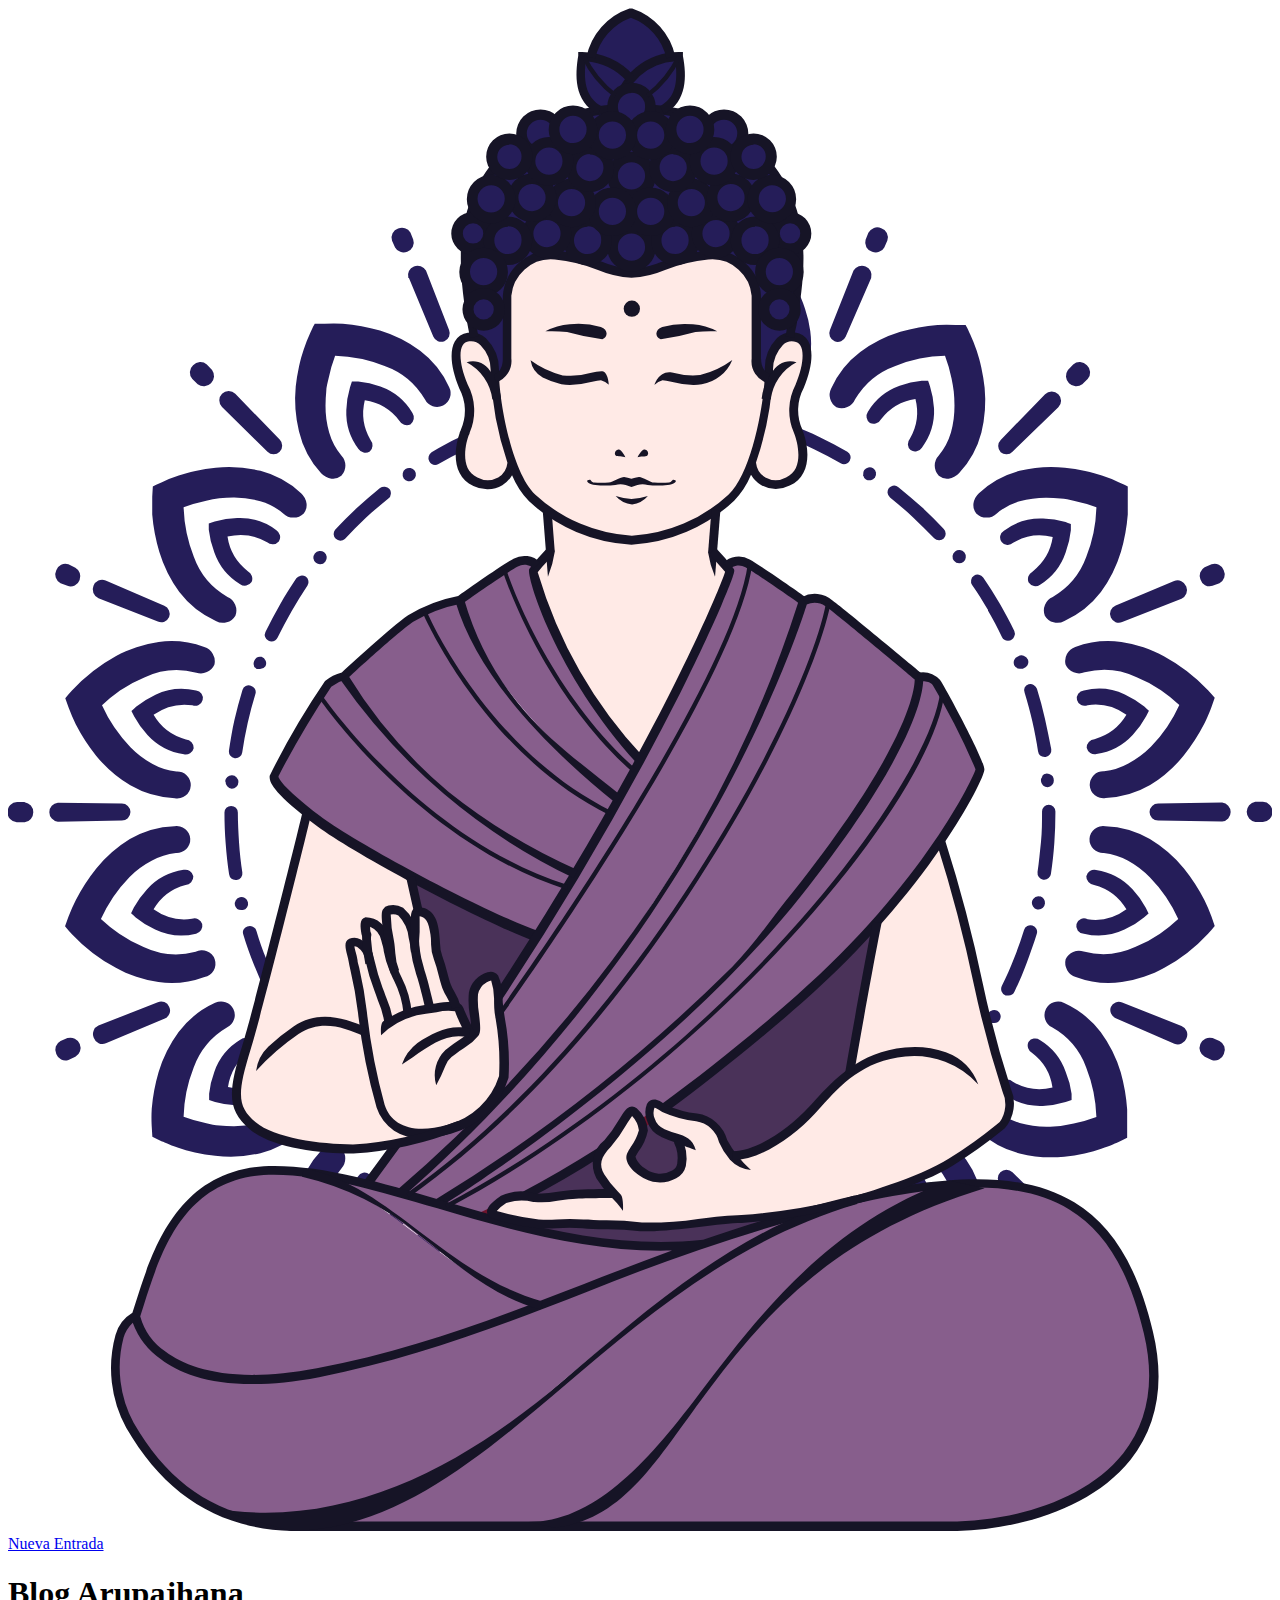
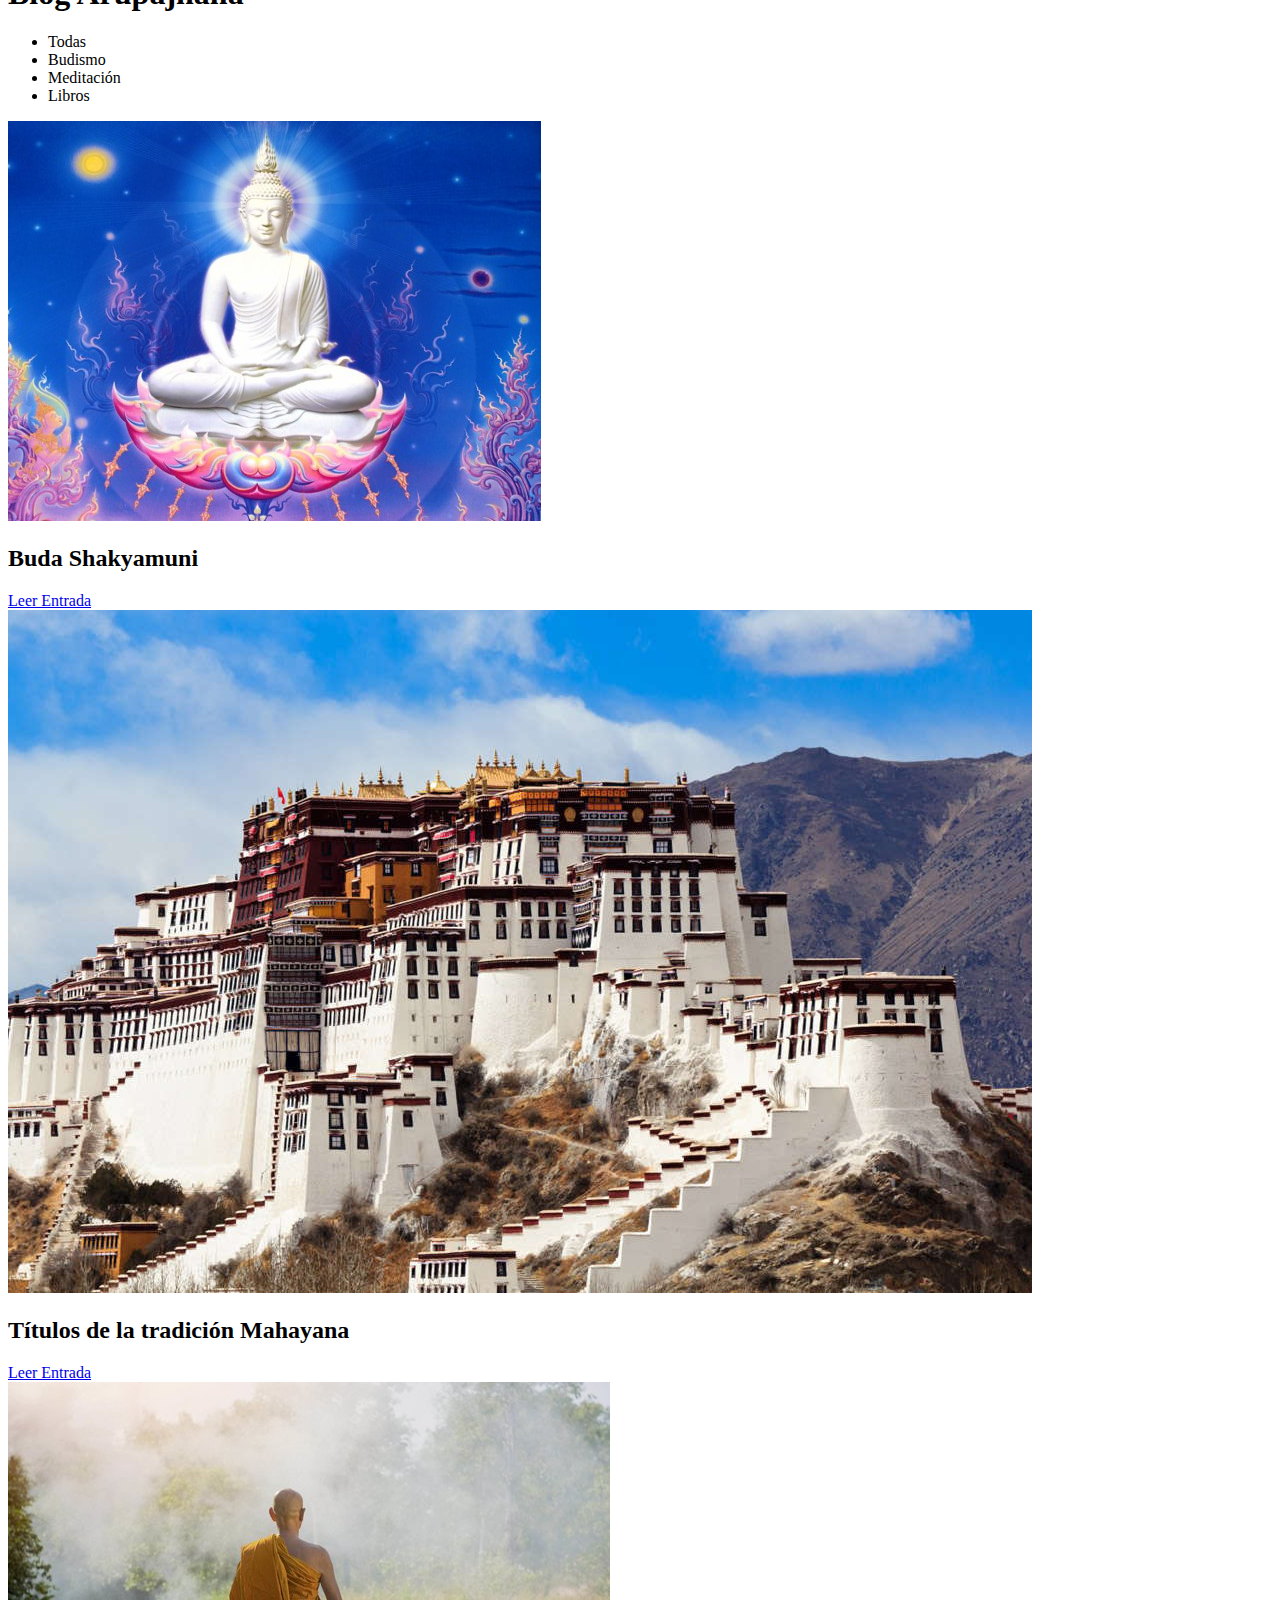
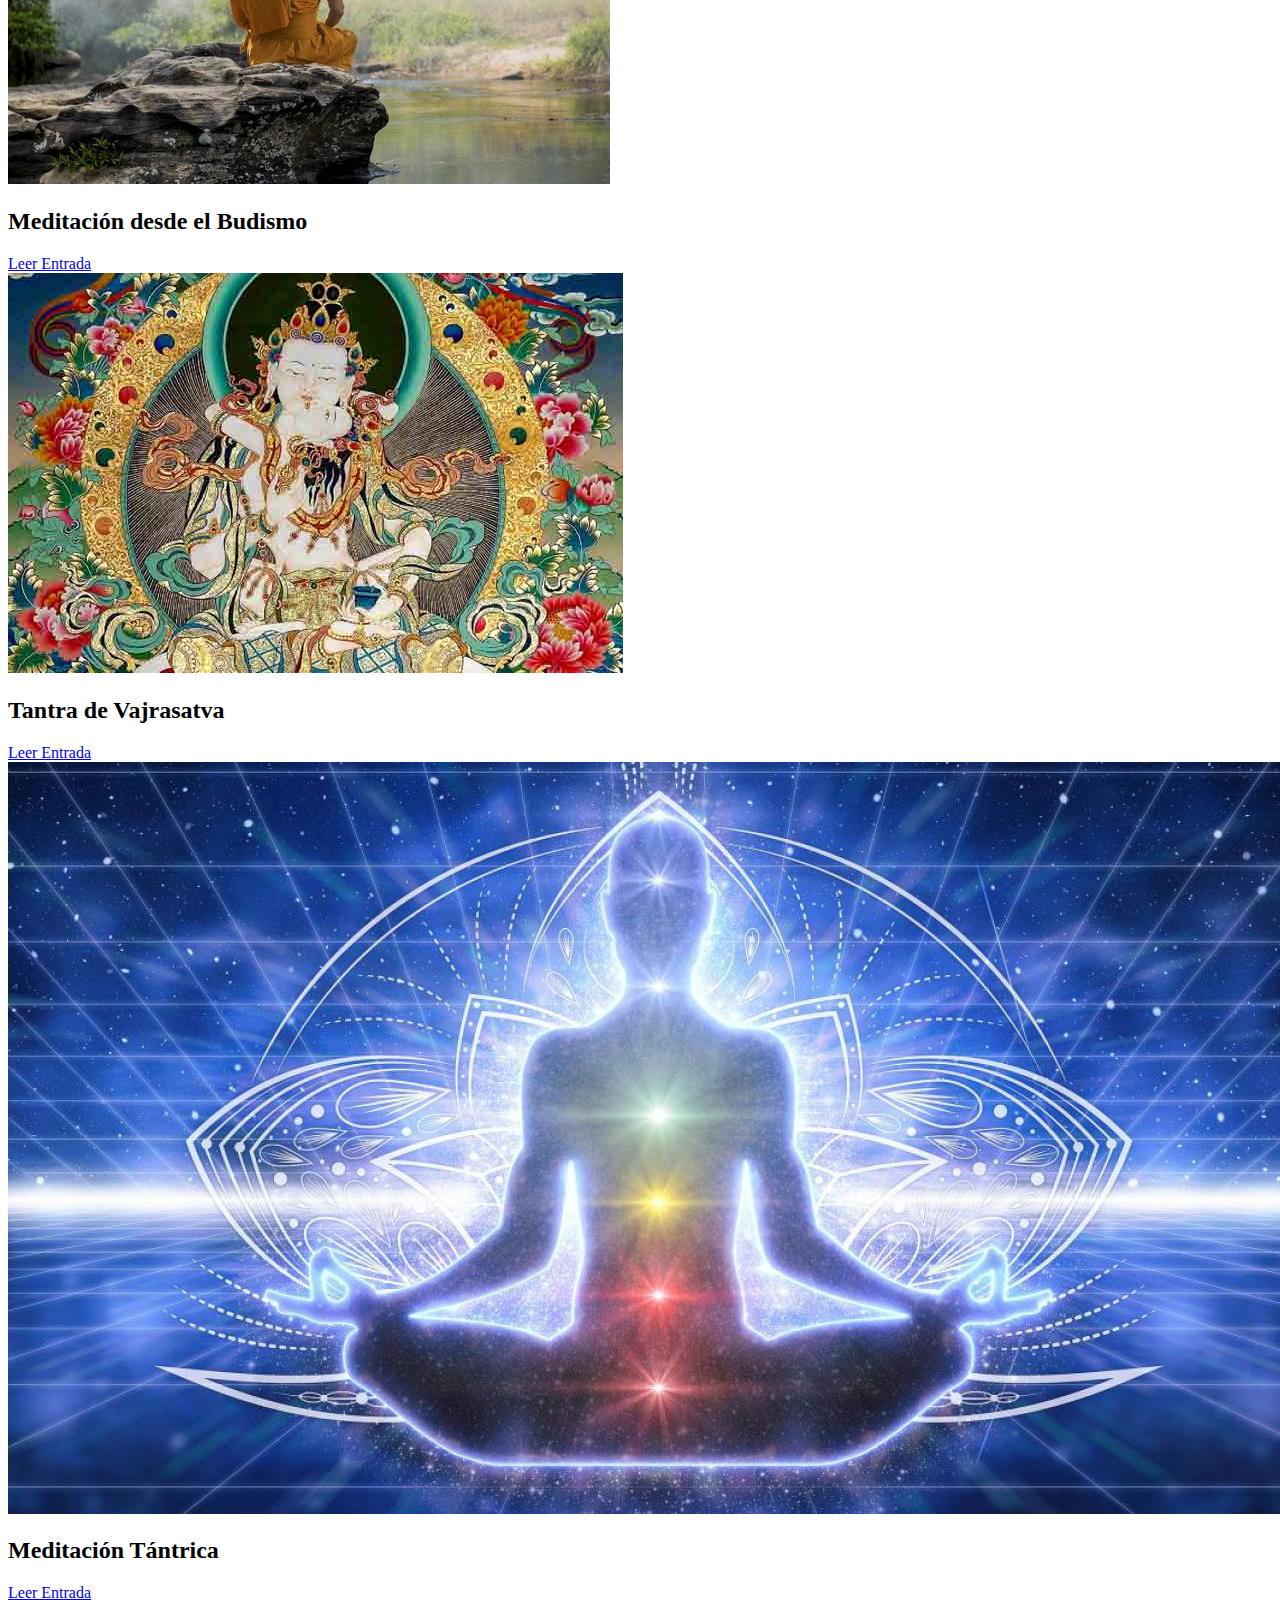
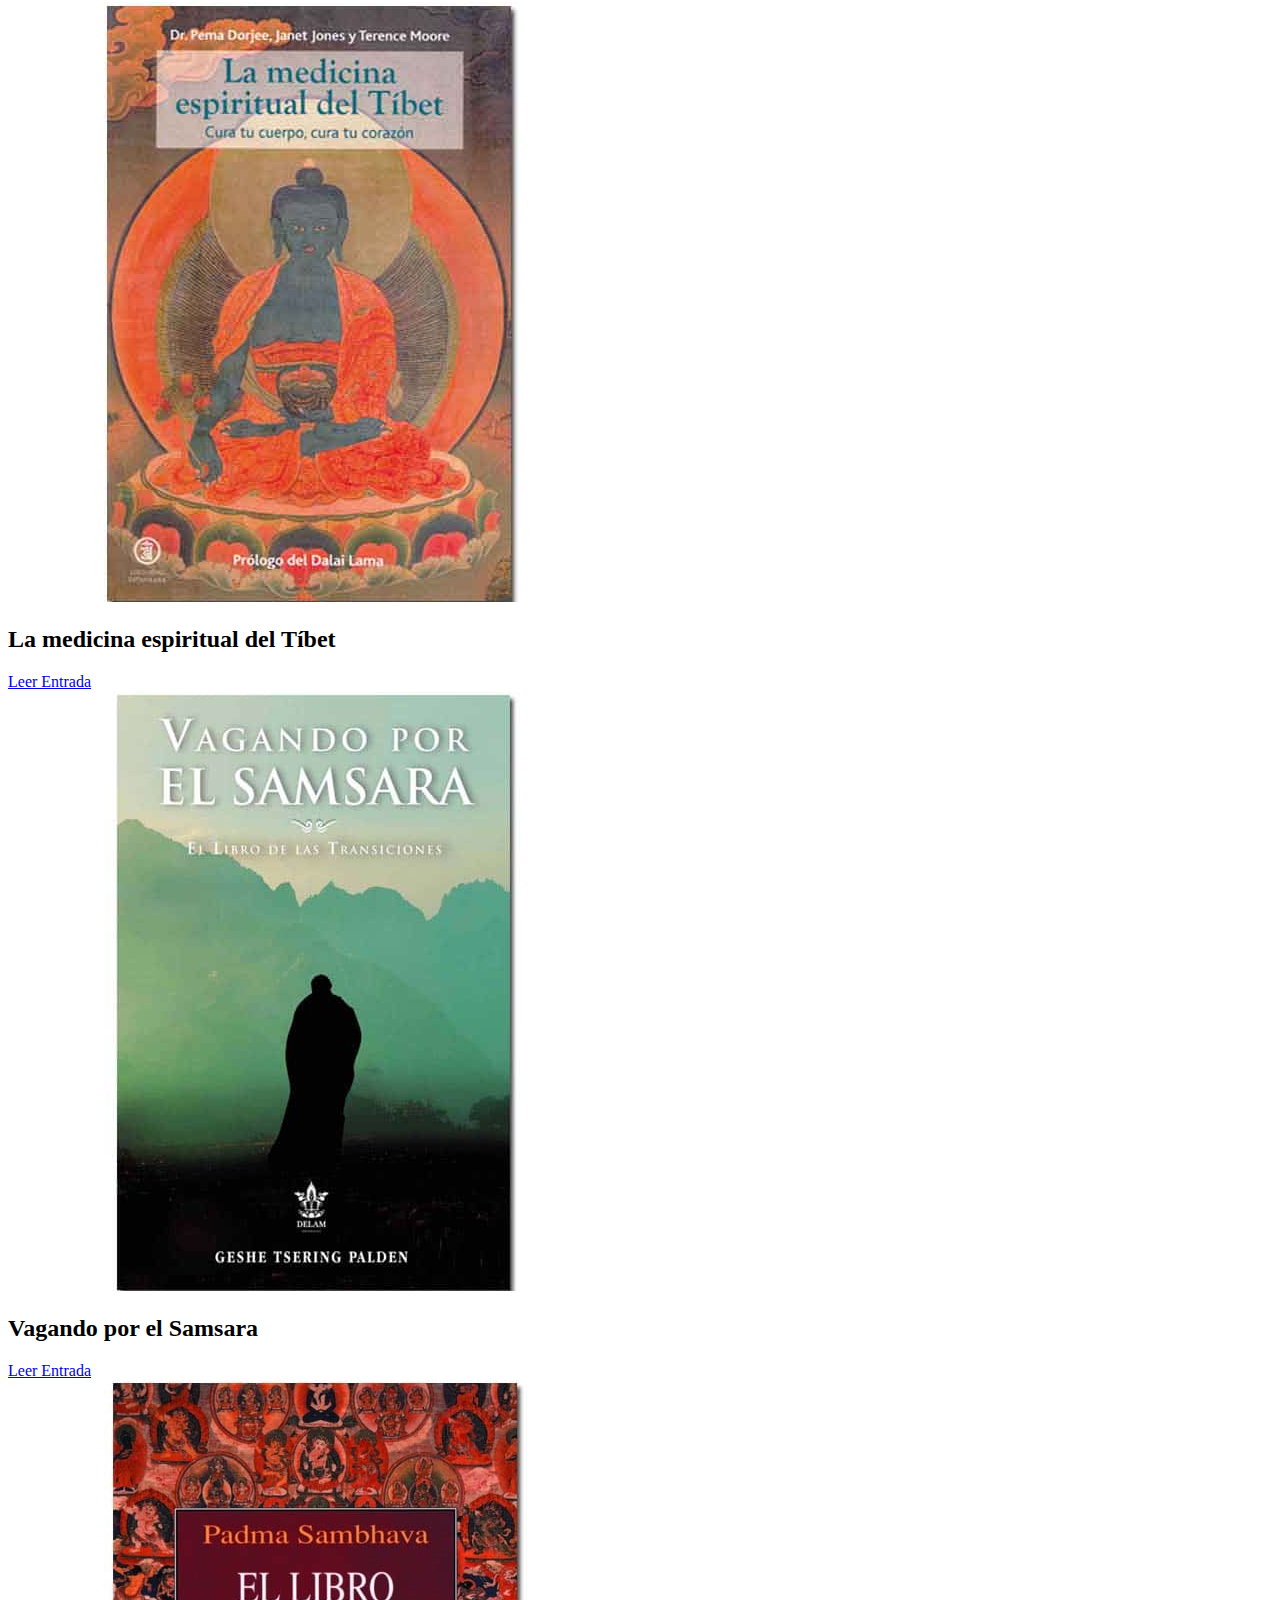
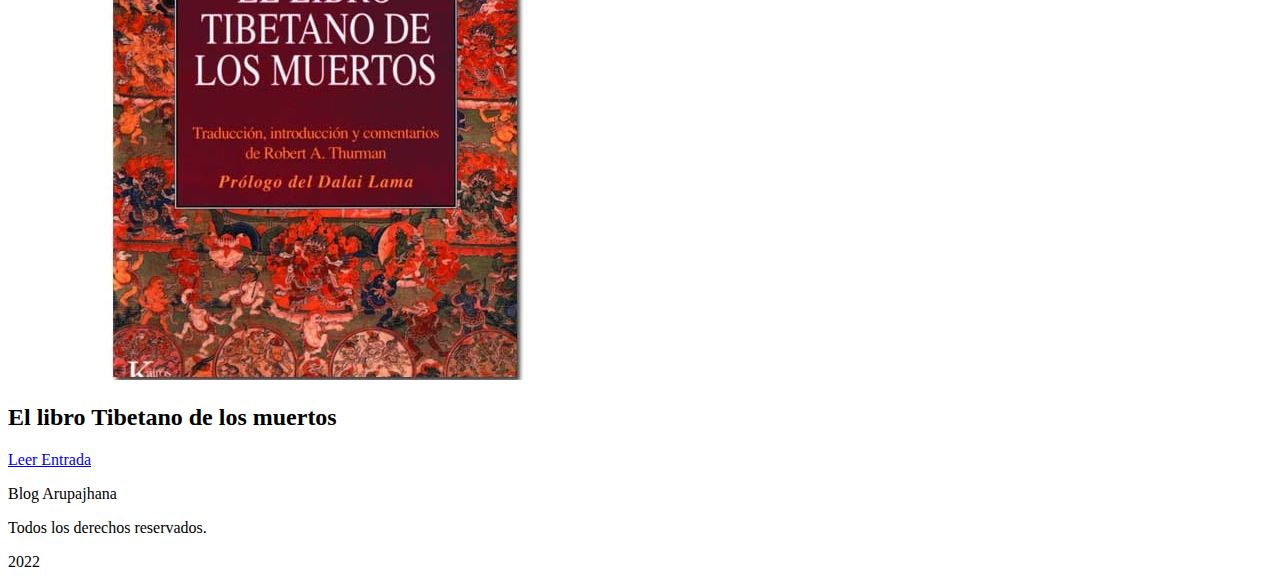
==== index.html @ a0de42d3 "Estructura de carpetas del proyecto, y estructuración de elementos html del archivo index.html" ====
<!DOCTYPE html>
<html lang="en">
<head>
    <meta charset="UTF-8">
    <meta http-equiv="X-UA-Compatible" content="IE=edge">
    <meta name="viewport" content="width=device-width, initial-scale=1.0">
    <title>Document</title>
</head>
<body>
    <!--* Header *-->
    <header class="header">
        <div class="header__logo">
            <img src="img/Logo_Arupajhana.svg" alt="Logo">
        </div>

        <a href="nueva_entrada.html" class="header__enlace">Nueva Entrada</a>
    </header><!--* /Header *-->

    <!--* Hero *-->
    <section class="hero">
        <div class="hero__contenido">
            <div class="hero__texto">
                <h1 class="hero__heading">Blog Arupajhana</h1>
            </div>
        </div>
    </section> <!--* /Hero *-->

    <!--* Entradas de Blog *-->
    <main class="entradas">
        <!-- Filtros -->
        <ul class="filtros">
            <li class="filtros__link filtros__link--activo">
                Todas
            </li>

            <li class="filtros__link">
                Budismo
            </li>
            
            <li class="filtros__link">
                Meditación
            </li>

            <li class="filtros__link">
                Libros
            </li>
        </ul> <!-- /Filtros -->

        <div class="entradas__galeria">
            <!-- Entrada 1 -->
            <div class="entradas__entrada-blog">
                <div class="entrada__imagen">
                    <img src="img/Img_Entrada1.jpg" alt="Imagen Entrada">
                </div>
    
                <h2 class="entrada__titulo">Buda Shakyamuni</h2>
    
                <a href="#" class="entrada__enlace">Leer Entrada</a>
            </div> <!-- /Entrada 1 -->

            <!-- Entrada 2 -->
            <div class="entradas__entrada-blog">
                <div class="entrada__imagen">
                    <img src="img/Img_Entrada2.jpg" alt="Imagen Entrada">
                </div>
    
                <h2 class="#">Títulos de la tradición Mahayana</h2>
    
                <a href="entrada2.html" class="entrada__enlace">Leer Entrada</a>
            </div> <!-- /Entrada 2 -->

            <!-- Entrada 3 -->
            <div class="entradas__entrada-blog">
                <div class="entrada__imagen">
                    <img src="img/Img_Entrada3.jpg" alt="Imagen Entrada">
                </div>
    
                <h2 class="entrada__titulo">Meditación desde el Budismo</h2>
    
                <a href="#" class="entrada__enlace">Leer Entrada</a>
            </div> <!-- /Entrada 3 -->

            <!-- Entrada 4 -->
            <div class="entradas__entrada-blog">
                <div class="entrada__imagen">
                    <img src="img/Img_Entrada4.jpg" alt="Imagen Entrada">
                </div>
    
                <h2 class="entrada__titulo">Tantra de Vajrasatva</h2>
    
                <a href="#" class="entrada__enlace">Leer Entrada</a>
            </div> <!-- /Entrada 4 -->

            <!-- Entrada 5 -->
            <div class="entradas__entrada-blog">
                <div class="entrada__imagen">
                    <img src="img/Img_Entrada5.jpg" alt="Imagen Entrada">
                </div>
    
                <h2 class="entrada__titulo">Meditación Tántrica</h2>
    
                <a href="#" class="entrada__enlace">Leer Entrada</a>
            </div> <!-- /Entrada 5 -->

            <!-- Entrada 6 -->
            <div class="entradas__entrada-blog">
                <div class="entrada__imagen">
                    <img src="img/Img_Entrada6.jpg" alt="Imagen Entrada">
                </div>
    
                <h2 class="entrada__titulo">La medicina espiritual del Tíbet</h2>
    
                <a href="#" class="entrada__enlace">Leer Entrada</a>
            </div> <!-- /Entrada 6 -->

            <!-- Entrada 7 -->
            <div class="entradas__entrada-blog">
                <div class="entrada__imagen">
                    <img src="img/Img_Entrada7.jpg" alt="Imagen Entrada">
                </div>
    
                <h2 class="entrada__titulo">Vagando por el Samsara</h2>
    
                <a href="#" class="entrada__enlace">Leer Entrada</a>
            </div> <!-- /Entrada 7 -->

            <!-- Entrada 8 -->
            <div class="entradas__entrada-blog">
                <div class="entrada__imagen">
                    <img src="img/Img_Entrada8.jpg" alt="Imagen Entrada">
                </div>
    
                <h2 class="entrada__titulo">El libro Tibetano de los muertos</h2>
    
                <a href="#" class="entrada__enlace">Leer Entrada</a>
            </div> <!-- /Entrada 8 -->
        </div>
    </main> <!--* /Entradas de Blog *-->

    <!--* Footer *-->
    <footer class="footer">
        <p class="footer__texto">Blog Arupajhana</p>

        <p class="footer__texto">Todos los derechos reservados.</p>

        <p class="footer__texto">2022</p>
    </footer> <!--* /Footer *-->
</body>
</html>
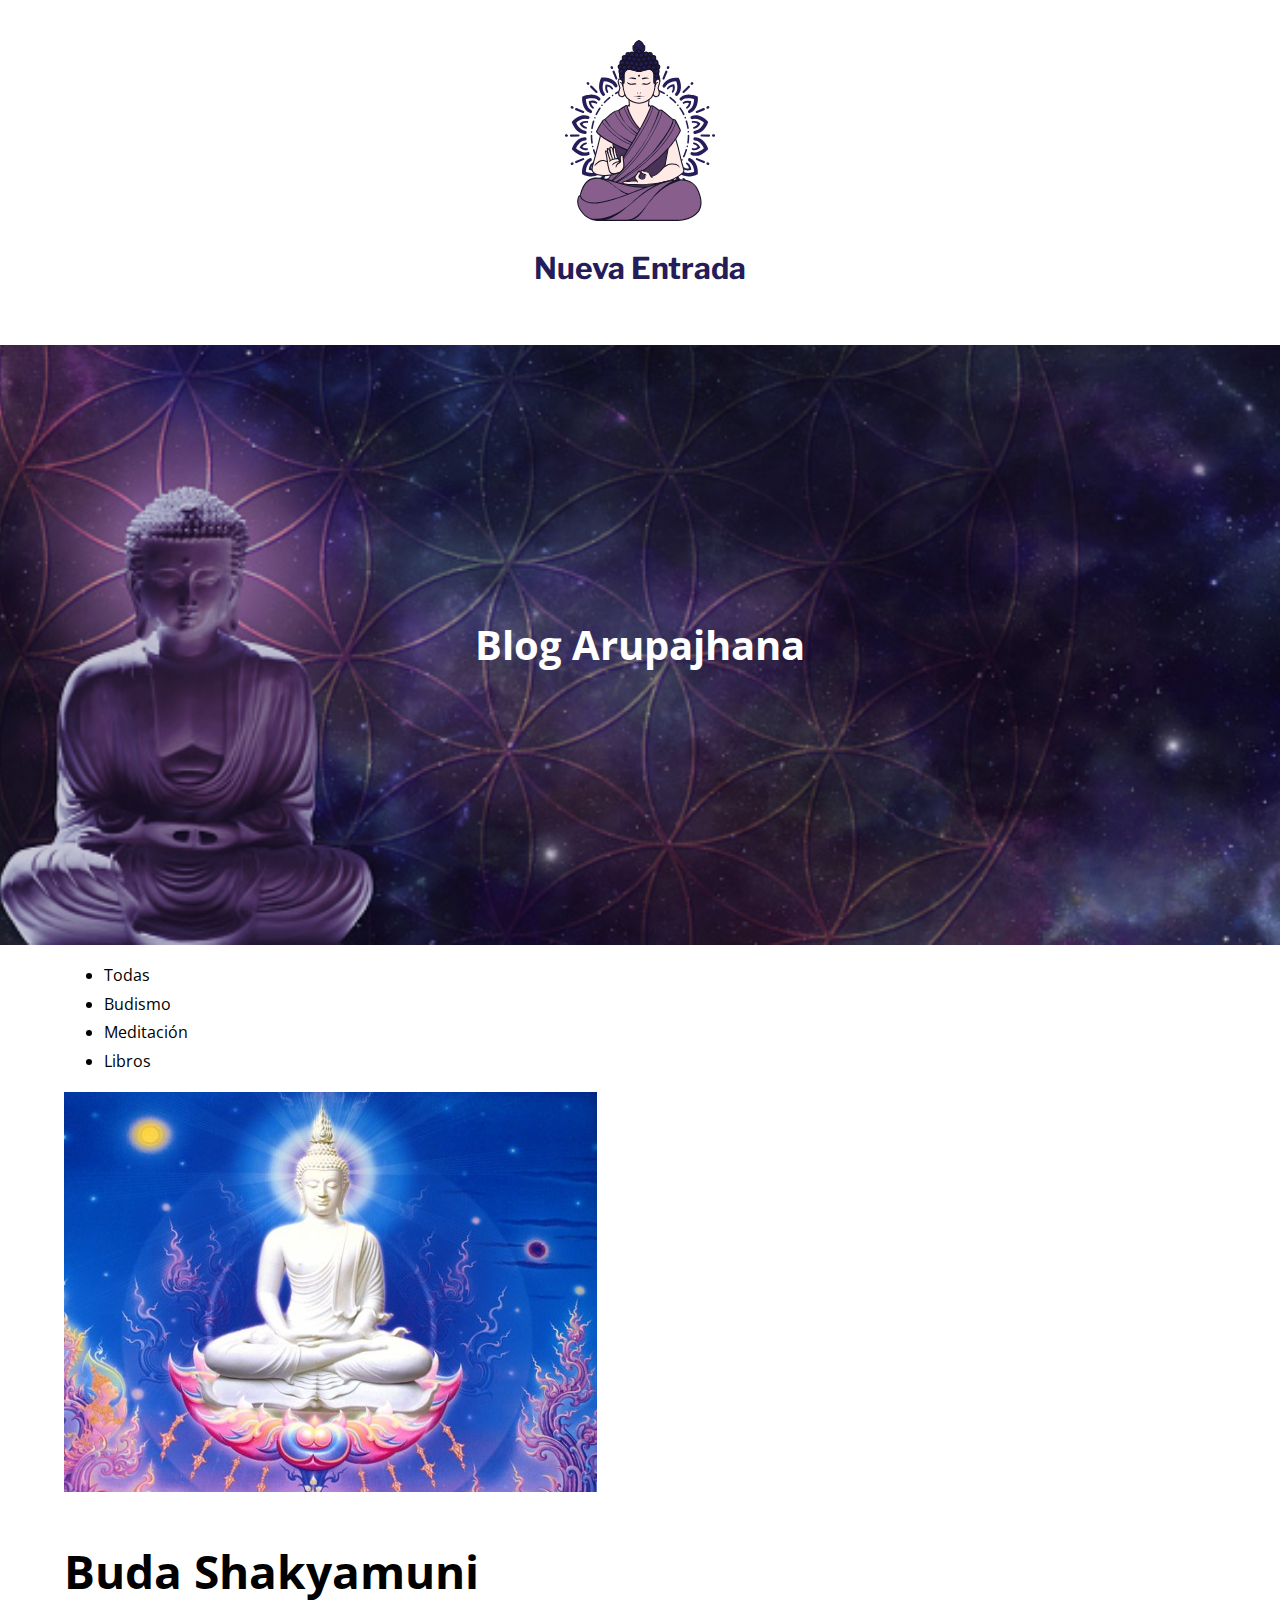
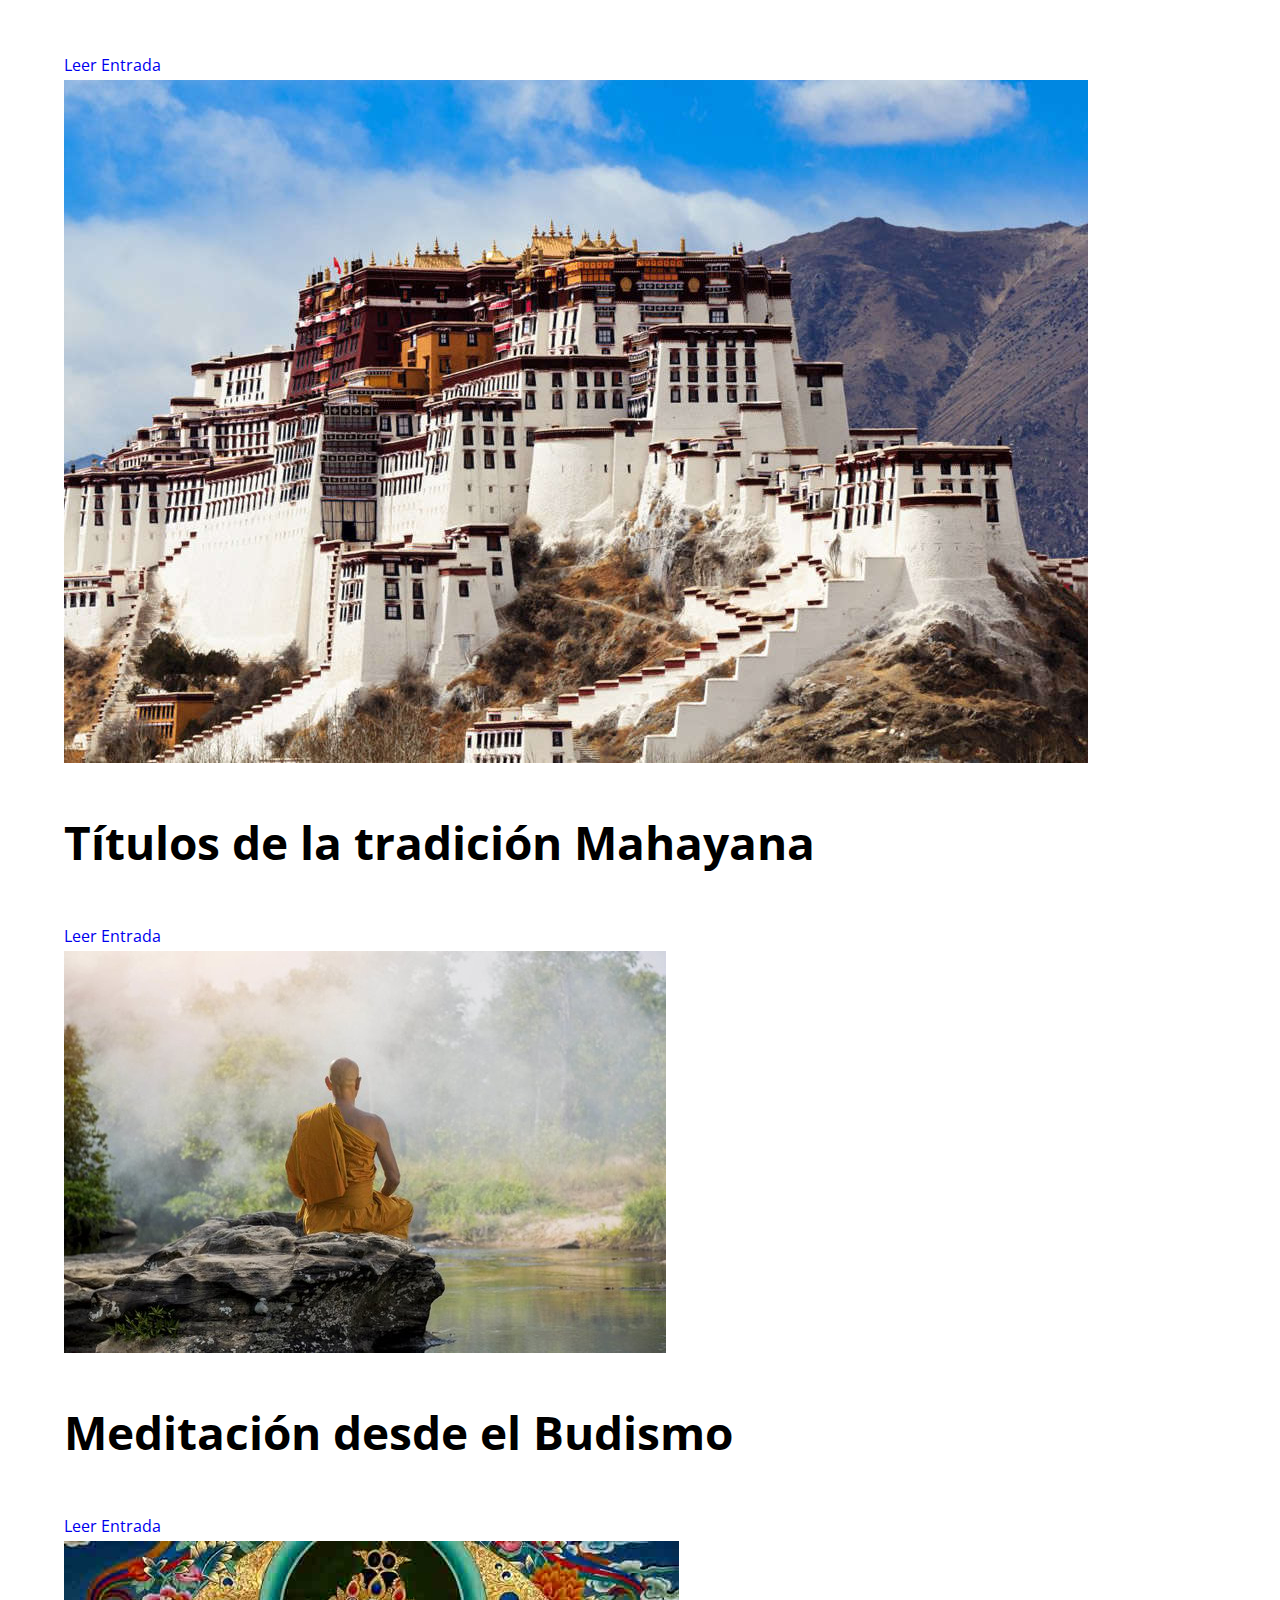
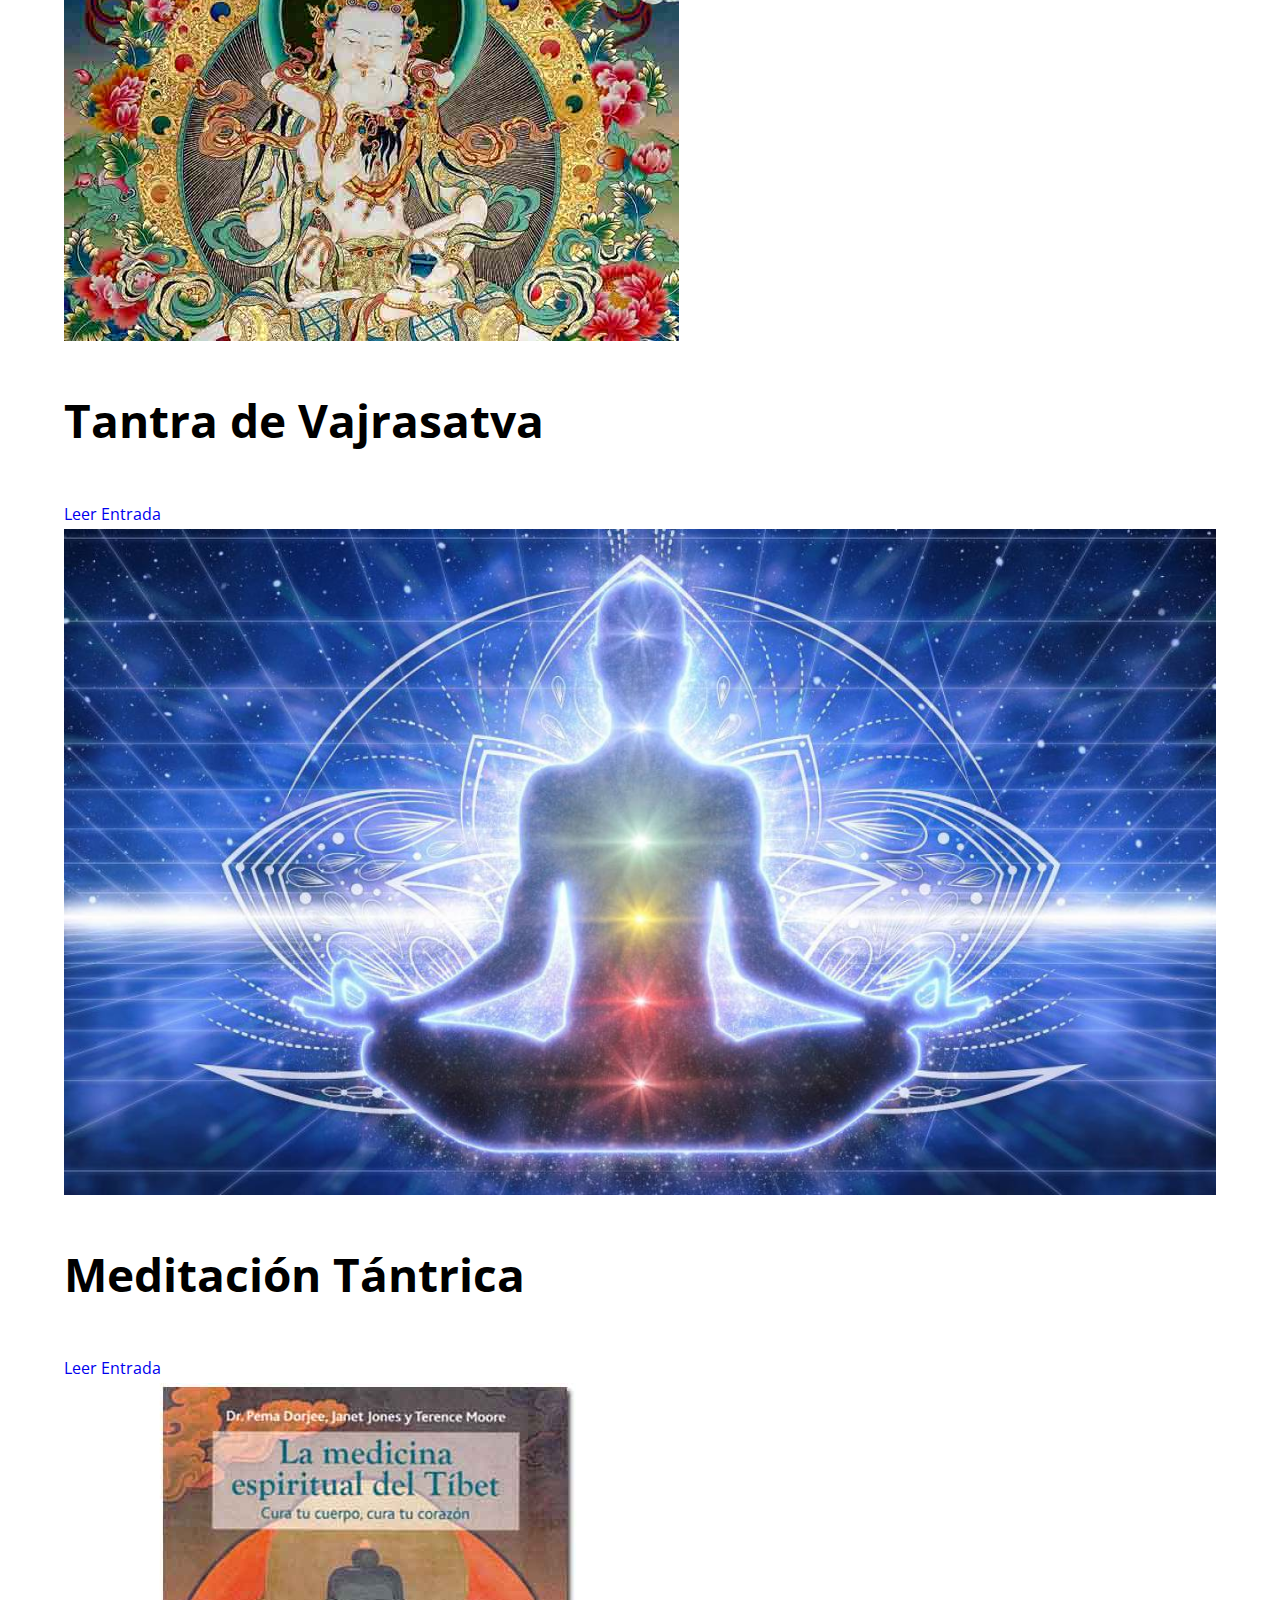
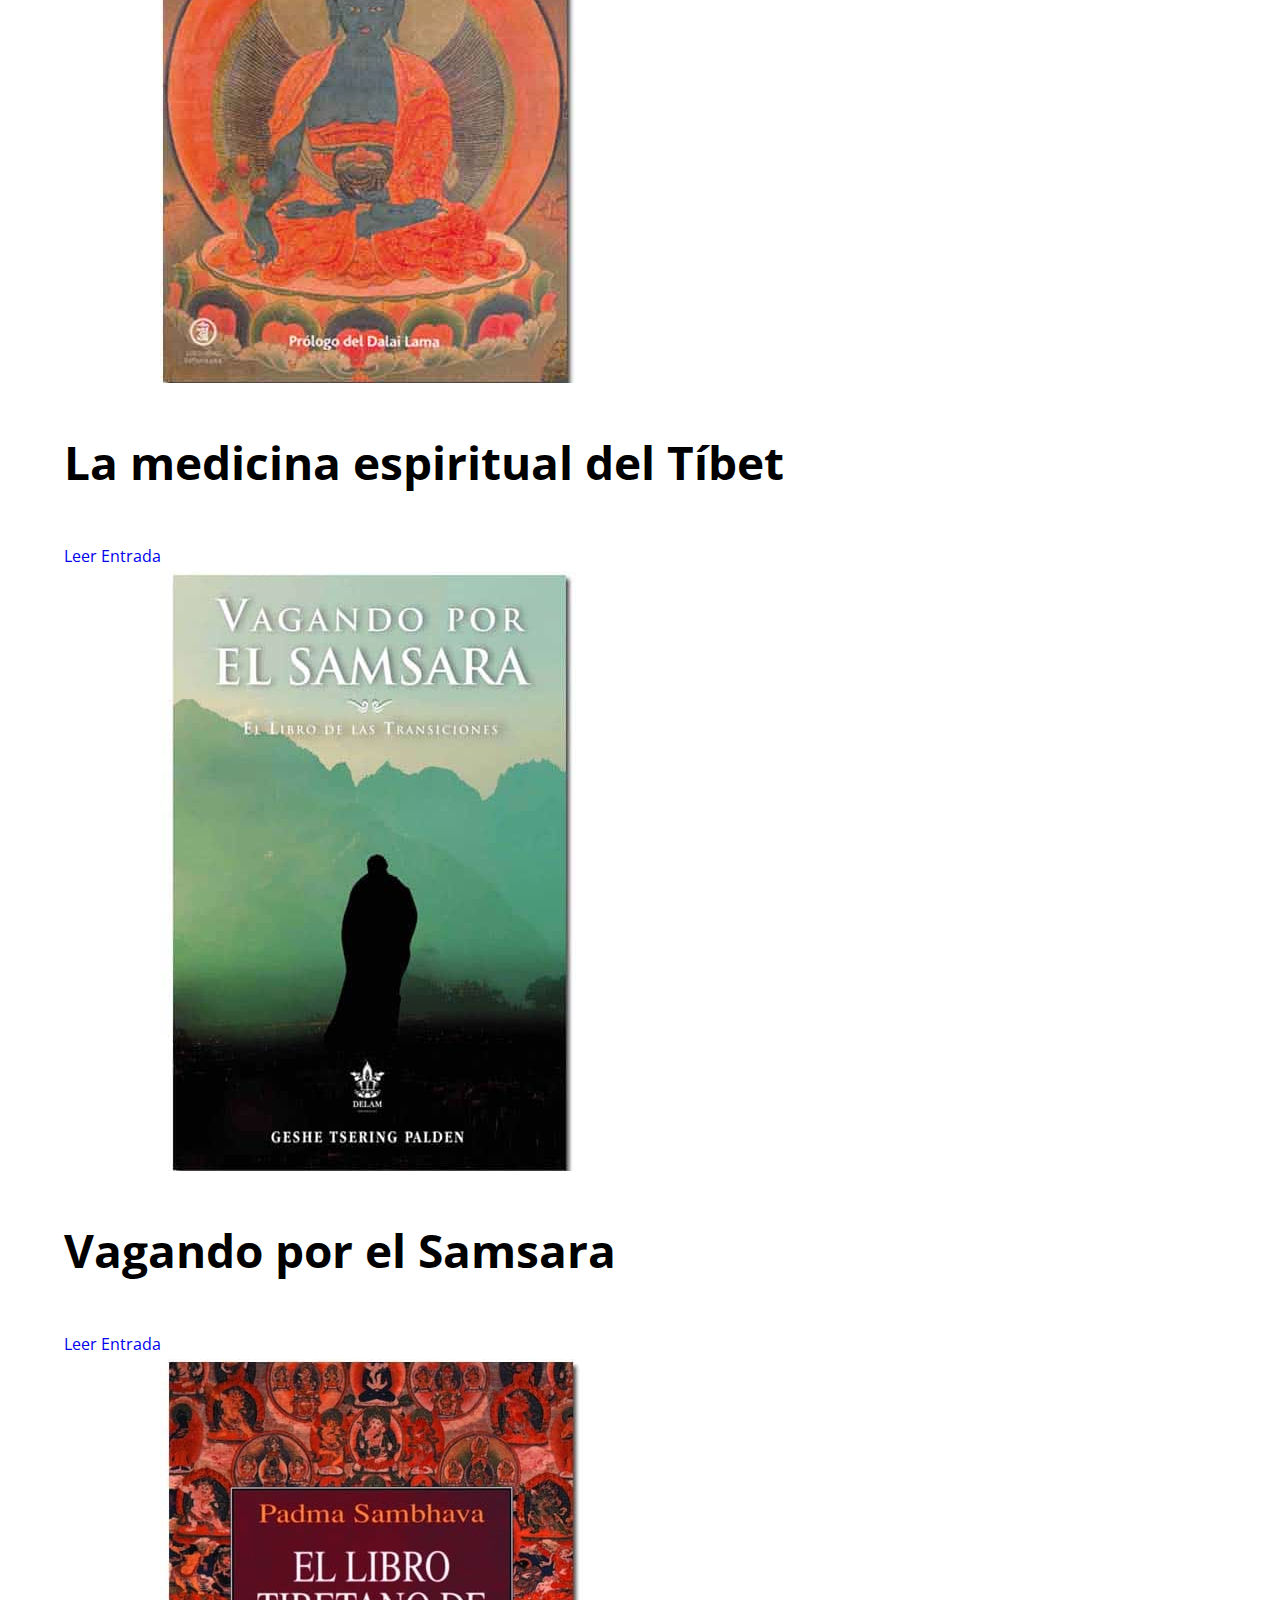
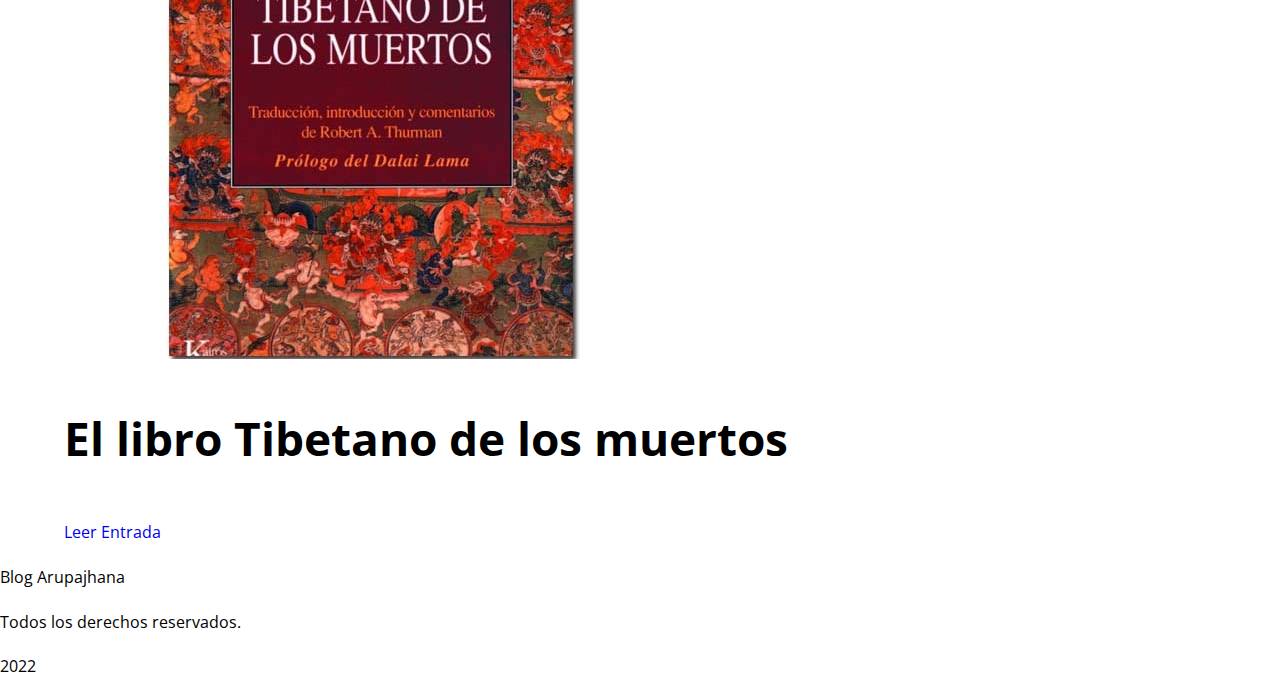
==== commit 628f2011: "Se dan estilos para el index.html en las secciones: header y hero. Se centra el contenido correspond" ====
--- a/index.html
+++ b/index.html
@@ -1,10 +1,23 @@
 <!DOCTYPE html>
 <html lang="en">
 <head>
+
     <meta charset="UTF-8">
     <meta http-equiv="X-UA-Compatible" content="IE=edge">
     <meta name="viewport" content="width=device-width, initial-scale=1.0">
-    <title>Document</title>
+    
+    <title>Blog Arupajhana</title>
+
+    <!-- Fuentes -->
+    <link rel="preconnect" href="https://fonts.googleapis.com">
+    <link rel="preconnect" href="https://fonts.gstatic.com" crossorigin>
+    <link href="https://fonts.googleapis.com/css2?family=Libre+Franklin:wght@700&family=Open+Sans&display=swap" rel="stylesheet"> 
+
+    <!-- Normalize CSS -->
+    <link rel="stylesheet" href="css/normalize.css">
+
+    <!-- Estilos CSS -->
+    <link rel="stylesheet" href="css/estilos.css">
 </head>
 <body>
     <!--* Header *-->
@@ -19,122 +32,123 @@
     <!--* Hero *-->
     <section class="hero">
         <div class="hero__contenido">
-            <div class="hero__texto">
-                <h1 class="hero__heading">Blog Arupajhana</h1>
-            </div>
+            <h1 class="hero__heading">Blog Arupajhana</h1>
         </div>
     </section> <!--* /Hero *-->
 
     <!--* Entradas de Blog *-->
     <main class="entradas">
-        <!-- Filtros -->
-        <ul class="filtros">
-            <li class="filtros__link filtros__link--activo">
-                Todas
-            </li>
+        <!-- Contenedor -->
+        <div class="entradas__contenedor">
+            <!-- Filtros -->
+            <ul class="filtros">
+                <li class="filtros__link filtros__link--activo">
+                    Todas
+                </li>
+    
+                <li class="filtros__link">
+                    Budismo
+                </li>
+                
+                <li class="filtros__link">
+                    Meditación
+                </li>
+    
+                <li class="filtros__link">
+                    Libros
+                </li>
+            </ul> <!-- /Filtros -->
 
-            <li class="filtros__link">
-                Budismo
-            </li>
-            
-            <li class="filtros__link">
-                Meditación
-            </li>
-
-            <li class="filtros__link">
-                Libros
-            </li>
-        </ul> <!-- /Filtros -->
-
-        <div class="entradas__galeria">
-            <!-- Entrada 1 -->
-            <div class="entradas__entrada-blog">
-                <div class="entrada__imagen">
-                    <img src="img/Img_Entrada1.jpg" alt="Imagen Entrada">
-                </div>
+            <div class="entradas__galeria">
+                <!-- Entrada 1 -->
+                <div class="entradas__entrada-blog">
+                    <div class="entrada__imagen">
+                        <img src="img/Img_Entrada1.jpg" alt="Imagen Entrada">
+                    </div>
+        
+                    <h2 class="entrada__titulo">Buda Shakyamuni</h2>
+        
+                    <a href="#" class="entrada__enlace">Leer Entrada</a>
+                </div> <!-- /Entrada 1 -->
     
-                <h2 class="entrada__titulo">Buda Shakyamuni</h2>
+                <!-- Entrada 2 -->
+                <div class="entradas__entrada-blog">
+                    <div class="entrada__imagen">
+                        <img src="img/Img_Entrada2.jpg" alt="Imagen Entrada">
+                    </div>
+        
+                    <h2 class="#">Títulos de la tradición Mahayana</h2>
+        
+                    <a href="entrada2.html" class="entrada__enlace">Leer Entrada</a>
+                </div> <!-- /Entrada 2 -->
     
-                <a href="#" class="entrada__enlace">Leer Entrada</a>
-            </div> <!-- /Entrada 1 -->
-
-            <!-- Entrada 2 -->
-            <div class="entradas__entrada-blog">
-                <div class="entrada__imagen">
-                    <img src="img/Img_Entrada2.jpg" alt="Imagen Entrada">
-                </div>
+                <!-- Entrada 3 -->
+                <div class="entradas__entrada-blog">
+                    <div class="entrada__imagen">
+                        <img src="img/Img_Entrada3.jpg" alt="Imagen Entrada">
+                    </div>
+        
+                    <h2 class="entrada__titulo">Meditación desde el Budismo</h2>
+        
+                    <a href="#" class="entrada__enlace">Leer Entrada</a>
+                </div> <!-- /Entrada 3 -->
     
-                <h2 class="#">Títulos de la tradición Mahayana</h2>
+                <!-- Entrada 4 -->
+                <div class="entradas__entrada-blog">
+                    <div class="entrada__imagen">
+                        <img src="img/Img_Entrada4.jpg" alt="Imagen Entrada">
+                    </div>
+        
+                    <h2 class="entrada__titulo">Tantra de Vajrasatva</h2>
+        
+                    <a href="#" class="entrada__enlace">Leer Entrada</a>
+                </div> <!-- /Entrada 4 -->
     
-                <a href="entrada2.html" class="entrada__enlace">Leer Entrada</a>
-            </div> <!-- /Entrada 2 -->
-
-            <!-- Entrada 3 -->
-            <div class="entradas__entrada-blog">
-                <div class="entrada__imagen">
-                    <img src="img/Img_Entrada3.jpg" alt="Imagen Entrada">
-                </div>
+                <!-- Entrada 5 -->
+                <div class="entradas__entrada-blog">
+                    <div class="entrada__imagen">
+                        <img src="img/Img_Entrada5.jpg" alt="Imagen Entrada">
+                    </div>
+        
+                    <h2 class="entrada__titulo">Meditación Tántrica</h2>
+        
+                    <a href="#" class="entrada__enlace">Leer Entrada</a>
+                </div> <!-- /Entrada 5 -->
     
-                <h2 class="entrada__titulo">Meditación desde el Budismo</h2>
+                <!-- Entrada 6 -->
+                <div class="entradas__entrada-blog">
+                    <div class="entrada__imagen">
+                        <img src="img/Img_Entrada6.jpg" alt="Imagen Entrada">
+                    </div>
+        
+                    <h2 class="entrada__titulo">La medicina espiritual del Tíbet</h2>
+        
+                    <a href="#" class="entrada__enlace">Leer Entrada</a>
+                </div> <!-- /Entrada 6 -->
     
-                <a href="#" class="entrada__enlace">Leer Entrada</a>
-            </div> <!-- /Entrada 3 -->
-
-            <!-- Entrada 4 -->
-            <div class="entradas__entrada-blog">
-                <div class="entrada__imagen">
-                    <img src="img/Img_Entrada4.jpg" alt="Imagen Entrada">
-                </div>
+                <!-- Entrada 7 -->
+                <div class="entradas__entrada-blog">
+                    <div class="entrada__imagen">
+                        <img src="img/Img_Entrada7.jpg" alt="Imagen Entrada">
+                    </div>
+        
+                    <h2 class="entrada__titulo">Vagando por el Samsara</h2>
+        
+                    <a href="#" class="entrada__enlace">Leer Entrada</a>
+                </div> <!-- /Entrada 7 -->
     
-                <h2 class="entrada__titulo">Tantra de Vajrasatva</h2>
-    
-                <a href="#" class="entrada__enlace">Leer Entrada</a>
-            </div> <!-- /Entrada 4 -->
-
-            <!-- Entrada 5 -->
-            <div class="entradas__entrada-blog">
-                <div class="entrada__imagen">
-                    <img src="img/Img_Entrada5.jpg" alt="Imagen Entrada">
-                </div>
-    
-                <h2 class="entrada__titulo">Meditación Tántrica</h2>
-    
-                <a href="#" class="entrada__enlace">Leer Entrada</a>
-            </div> <!-- /Entrada 5 -->
-
-            <!-- Entrada 6 -->
-            <div class="entradas__entrada-blog">
-                <div class="entrada__imagen">
-                    <img src="img/Img_Entrada6.jpg" alt="Imagen Entrada">
-                </div>
-    
-                <h2 class="entrada__titulo">La medicina espiritual del Tíbet</h2>
-    
-                <a href="#" class="entrada__enlace">Leer Entrada</a>
-            </div> <!-- /Entrada 6 -->
-
-            <!-- Entrada 7 -->
-            <div class="entradas__entrada-blog">
-                <div class="entrada__imagen">
-                    <img src="img/Img_Entrada7.jpg" alt="Imagen Entrada">
-                </div>
-    
-                <h2 class="entrada__titulo">Vagando por el Samsara</h2>
-    
-                <a href="#" class="entrada__enlace">Leer Entrada</a>
-            </div> <!-- /Entrada 7 -->
-
-            <!-- Entrada 8 -->
-            <div class="entradas__entrada-blog">
-                <div class="entrada__imagen">
-                    <img src="img/Img_Entrada8.jpg" alt="Imagen Entrada">
-                </div>
-    
-                <h2 class="entrada__titulo">El libro Tibetano de los muertos</h2>
-    
-                <a href="#" class="entrada__enlace">Leer Entrada</a>
-            </div> <!-- /Entrada 8 -->
-        </div>
+                <!-- Entrada 8 -->
+                <div class="entradas__entrada-blog">
+                    <div class="entrada__imagen">
+                        <img src="img/Img_Entrada8.jpg" alt="Imagen Entrada">
+                    </div>
+        
+                    <h2 class="entrada__titulo">El libro Tibetano de los muertos</h2>
+        
+                    <a href="#" class="entrada__enlace">Leer Entrada</a>
+                </div> <!-- /Entrada 8 -->
+            </div>
+        </div> <!-- /Contenedor -->
     </main> <!--* /Entradas de Blog *-->
 
     <!--* Footer *-->
@@ -145,5 +159,7 @@
 
         <p class="footer__texto">2022</p>
     </footer> <!--* /Footer *-->
+
+    
 </body>
 </html>--- a/css/estilos.css
+++ b/css/estilos.css
@@ -0,0 +1,126 @@
+:root {
+    --fuenteTitulo: 'Libre Franklin', sans-serif;
+    --fuentePrincipal: 'Open Sans', sans-serif;
+
+    --colorPrincipal: #875E8C;
+    --colorSecundario: #4A3259;
+    --colorTitulo: #251D59;
+    --negro: #161426;
+    --blanco: #FFFFFF;
+    --gris: #E9E9E9;
+}
+
+/** Globales **/
+html {
+    font-size: 62.5%;
+    box-sizing: border-box;
+}
+
+*, *::before, *::after {
+    box-sizing: inherit;
+}
+
+body {
+    font-family: var(--fuentePrincipal);
+    font-size: 1.6rem;
+    line-height: 1.8;
+}
+
+h1,
+h2 {
+    font-weight: 700;
+}
+
+h1 {
+    font-size: 5rem;
+}
+
+h2 {
+    font-size: 4.6rem;
+}
+
+a {
+    text-decoration: none;
+}
+
+img {
+    max-width: 100%;
+    display: block;
+}
+
+/** Header **/
+.header {
+    padding: 4rem 0 0 0;
+    background-color: var(--blanco);
+    display: flex;
+    flex-direction: column;
+    justify-content: center;
+    align-items: center;
+}
+
+.header__logo {
+    width: 15rem;
+    margin: 0 auto 2rem auto;
+}
+
+.header__enlace {
+    font-size: 3rem;
+    font-family: var(--fuenteTitulo);
+    font-weight: 700;
+    text-align: center;
+    color: var(--colorTitulo);
+}
+
+/** Hero **/
+.hero {
+    height: 60rem;
+    margin-top: 5rem;
+}
+
+.hero__contenido {
+    background-image: url(../img/bg_hero.jpg);
+    background-repeat: no-repeat;
+    background-size: cover;
+    background-position: -185px;
+    position: relative;
+    height: 100%;
+    width: 100%;
+    padding: 2rem 0;
+    display: flex;
+    align-items: center;
+    justify-content: center;
+}
+
+@media (min-width: 1400px) { 
+    .hero__contenido {
+        background-position: right bottom;
+        align-items: center;
+    } 
+}
+
+.hero__contenido::before {
+    content: '';
+    background-color: var(--colorTitulo);
+    position: absolute;
+    top: 0;
+    left: 0;
+    right: 0;
+    bottom: 0;
+    opacity: 0.25;
+}
+
+.hero__heading {
+    color: var(--blanco);
+    text-align: center;
+    line-height: 1.5;
+    font-size: 4rem;
+    z-index: 1;
+}
+
+.entradas__contenedor {
+    max-width: 120rem;
+    margin: 0 auto;
+    width: 90%;
+    background-color: var(--blanco);
+}
+
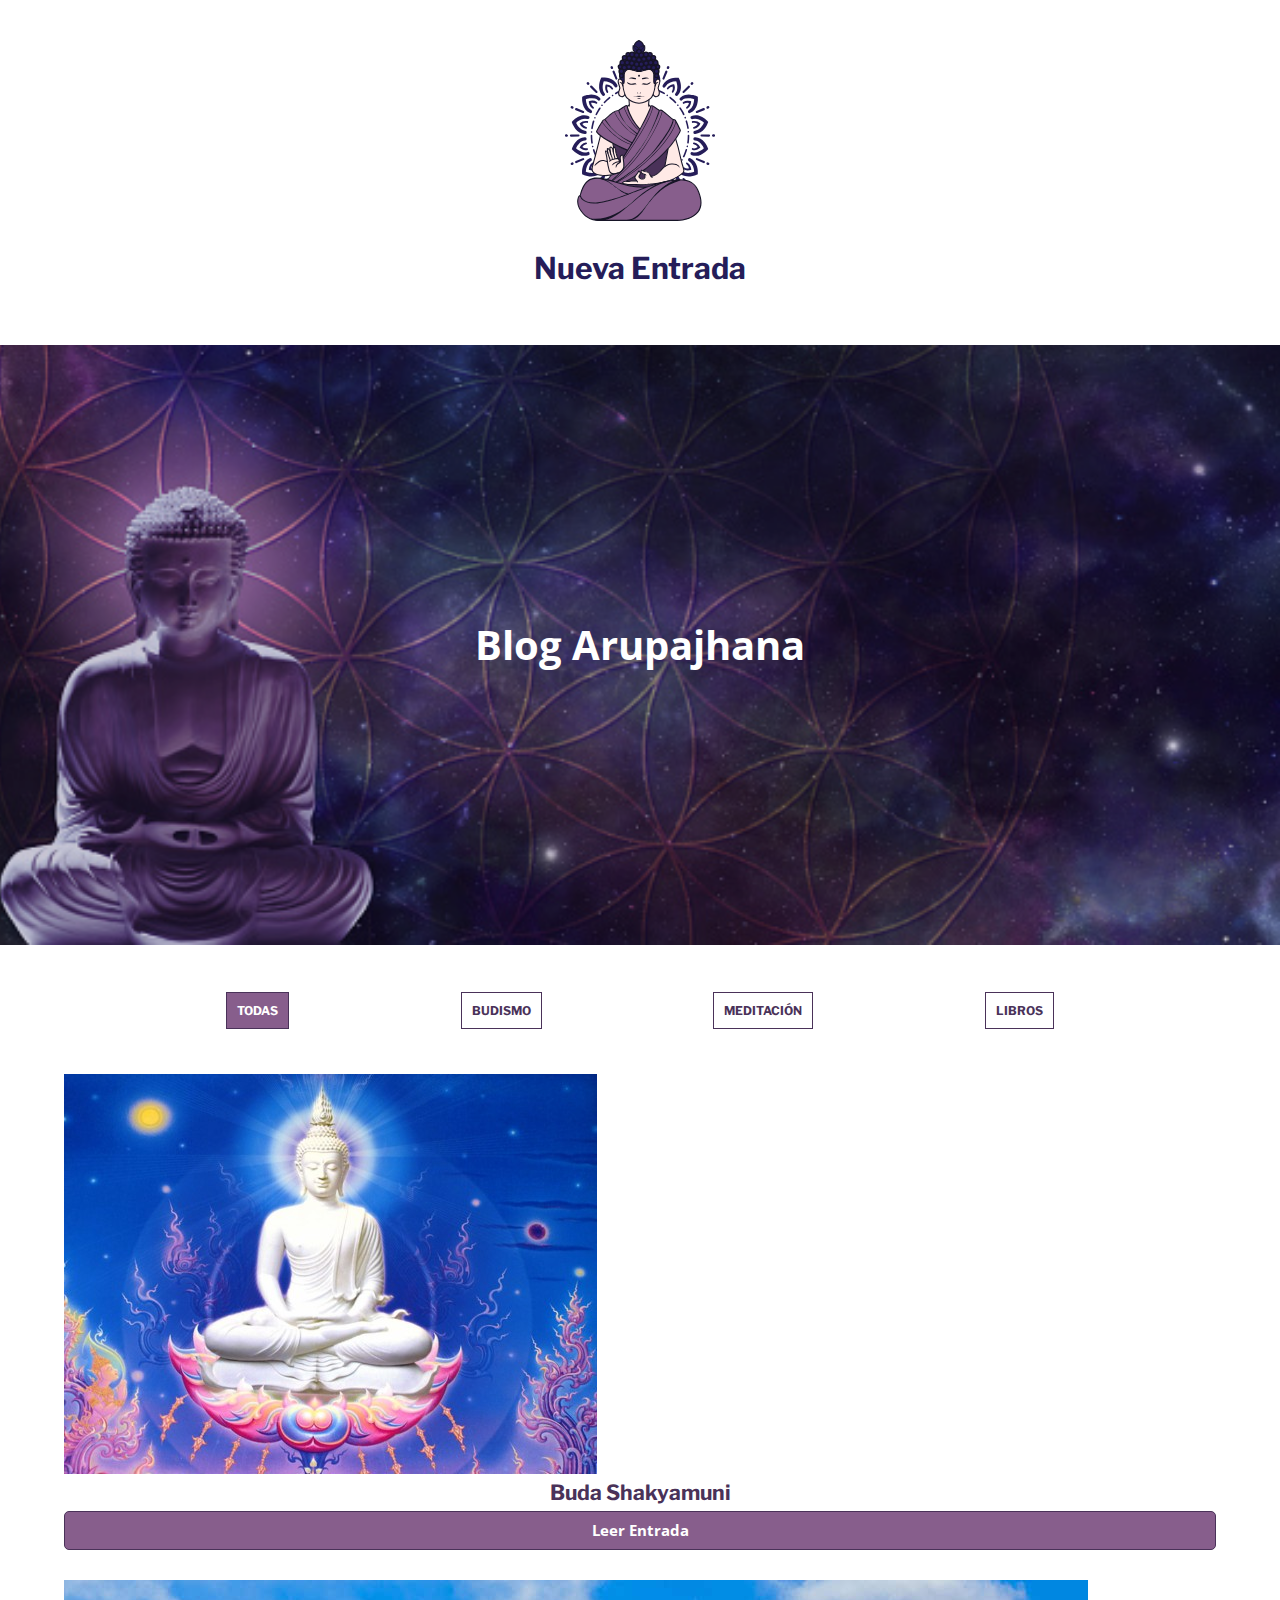
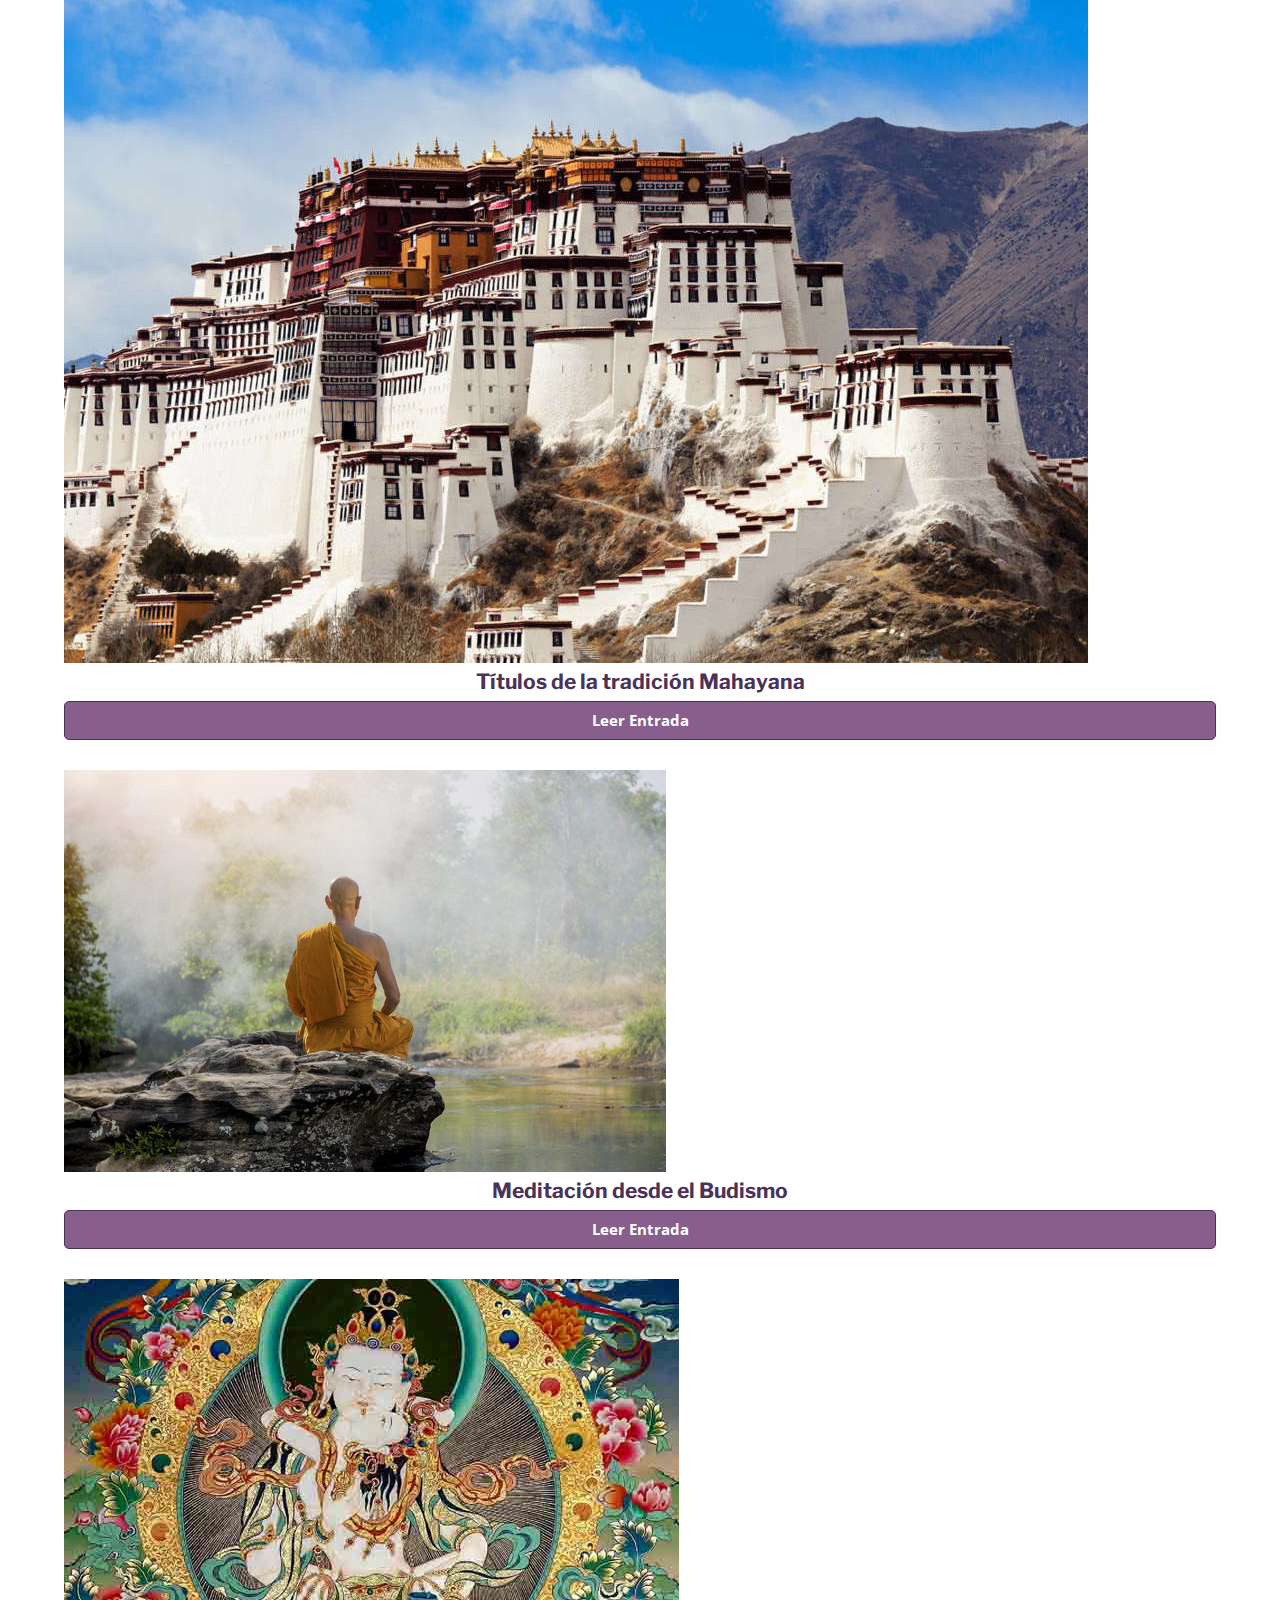
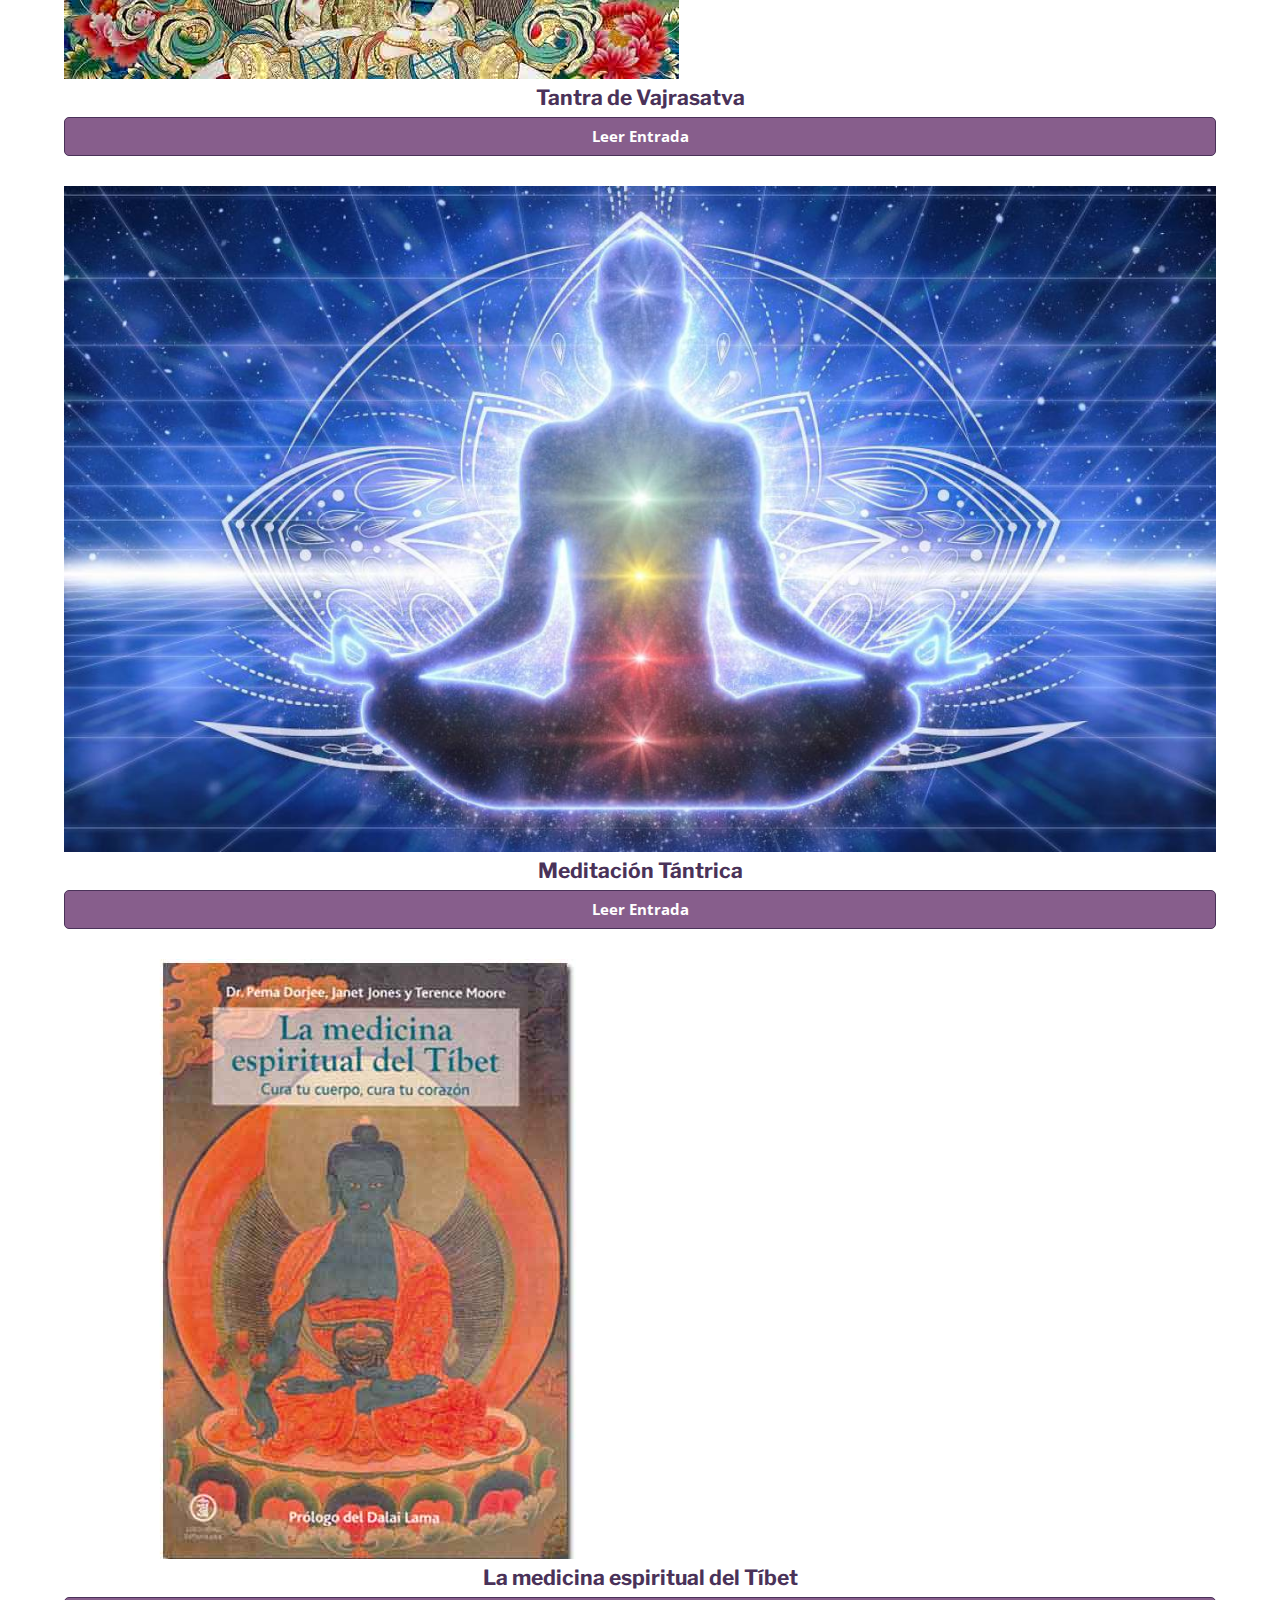
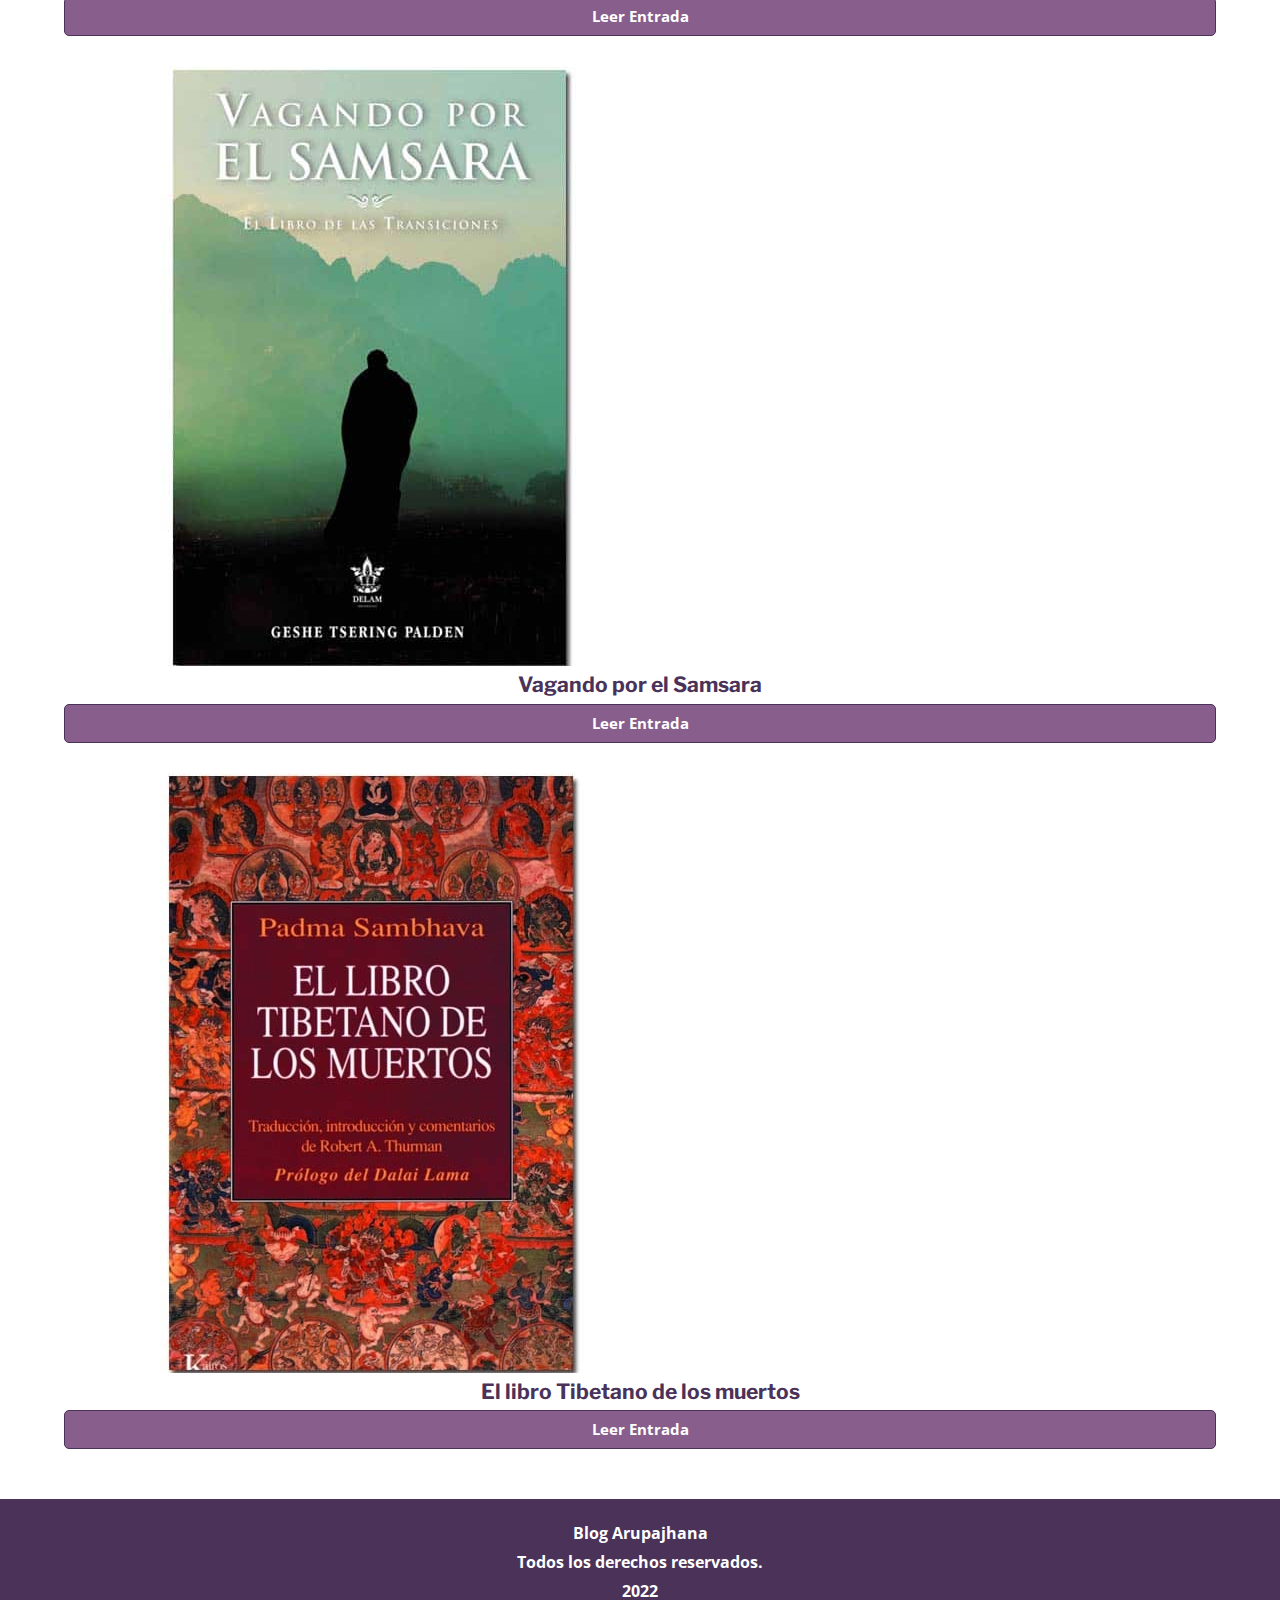
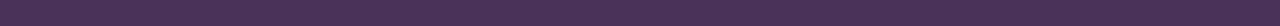
==== commit 66d8072f: "Finalización de la página principal, y las páginas para el filtro de entradas (budismo, meditación, " ====
--- a/index.html
+++ b/index.html
@@ -26,7 +26,7 @@
             <img src="img/Logo_Arupajhana.svg" alt="Logo">
         </div>
 
-        <a href="nueva_entrada.html" class="header__enlace">Nueva Entrada</a>
+        <a href="html/nueva_entrada.html" class="header__enlace">Nueva Entrada</a>
     </header><!--* /Header *-->
 
     <!--* Hero *-->
@@ -37,118 +37,115 @@
     </section> <!--* /Hero *-->
 
     <!--* Entradas de Blog *-->
-    <main class="entradas">
-        <!-- Contenedor -->
-        <div class="entradas__contenedor">
-            <!-- Filtros -->
-            <ul class="filtros">
-                <li class="filtros__link filtros__link--activo">
-                    Todas
-                </li>
+    <main class="entradas__contenedor" id="principal">
+        <!-- Filtros -->
+        <ul class="filtros">
+            <li>
+                <a href="#principal" class="filtros__link filtros__link--activo">Todas</a>
+            </li>
+
+            <li>
+                <a class="filtros__link" href="html/filtros/index_budismo.html">Budismo</a>
+            </li>
+            
+            <li>
+                <a class="filtros__link" href="html/filtros/index_meditacion.html">Meditación</a>
+            </li>
+
+            <li>
+                <a class="filtros__link" href="html/filtros/index_libros.html">Libros</a>
+            </li>
+        </ul> <!-- /Filtros -->
+
+        <div class="entradas__galeria">
+            <!-- Entrada 1 -->
+            <div class="entradas__entrada-blog">
+                <div class="entrada__imagen">
+                    <img src="img/Img_Entrada1.jpg" alt="Imagen Entrada">
+                </div>
     
-                <li class="filtros__link">
-                    Budismo
-                </li>
-                
-                <li class="filtros__link">
-                    Meditación
-                </li>
+                <h2 class="entrada__titulo">Buda Shakyamuni</h2>
     
-                <li class="filtros__link">
-                    Libros
-                </li>
-            </ul> <!-- /Filtros -->
+                <a href="#" class="entrada__enlace">Leer Entrada</a>
+            </div> <!-- /Entrada 1 -->
 
-            <div class="entradas__galeria">
-                <!-- Entrada 1 -->
-                <div class="entradas__entrada-blog">
-                    <div class="entrada__imagen">
-                        <img src="img/Img_Entrada1.jpg" alt="Imagen Entrada">
-                    </div>
-        
-                    <h2 class="entrada__titulo">Buda Shakyamuni</h2>
-        
-                    <a href="#" class="entrada__enlace">Leer Entrada</a>
-                </div> <!-- /Entrada 1 -->
+            <!-- Entrada 2 -->
+            <div class="entradas__entrada-blog">
+                <div class="entrada__imagen">
+                    <img src="img/Img_Entrada2.jpg" alt="Imagen Entrada">
+                </div>
     
-                <!-- Entrada 2 -->
-                <div class="entradas__entrada-blog">
-                    <div class="entrada__imagen">
-                        <img src="img/Img_Entrada2.jpg" alt="Imagen Entrada">
-                    </div>
-        
-                    <h2 class="#">Títulos de la tradición Mahayana</h2>
-        
-                    <a href="entrada2.html" class="entrada__enlace">Leer Entrada</a>
-                </div> <!-- /Entrada 2 -->
+                <h2 class="entrada__titulo">Títulos de la tradición Mahayana</h2>
     
-                <!-- Entrada 3 -->
-                <div class="entradas__entrada-blog">
-                    <div class="entrada__imagen">
-                        <img src="img/Img_Entrada3.jpg" alt="Imagen Entrada">
-                    </div>
-        
-                    <h2 class="entrada__titulo">Meditación desde el Budismo</h2>
-        
-                    <a href="#" class="entrada__enlace">Leer Entrada</a>
-                </div> <!-- /Entrada 3 -->
+                <a href="entrada2.html" class="entrada__enlace">Leer Entrada</a>
+            </div> <!-- /Entrada 2 -->
+
+            <!-- Entrada 3 -->
+            <div class="entradas__entrada-blog">
+                <div class="entrada__imagen">
+                    <img src="img/Img_Entrada3.jpg" alt="Imagen Entrada">
+                </div>
     
-                <!-- Entrada 4 -->
-                <div class="entradas__entrada-blog">
-                    <div class="entrada__imagen">
-                        <img src="img/Img_Entrada4.jpg" alt="Imagen Entrada">
-                    </div>
-        
-                    <h2 class="entrada__titulo">Tantra de Vajrasatva</h2>
-        
-                    <a href="#" class="entrada__enlace">Leer Entrada</a>
-                </div> <!-- /Entrada 4 -->
+                <h2 class="entrada__titulo">Meditación desde el Budismo</h2>
     
-                <!-- Entrada 5 -->
-                <div class="entradas__entrada-blog">
-                    <div class="entrada__imagen">
-                        <img src="img/Img_Entrada5.jpg" alt="Imagen Entrada">
-                    </div>
-        
-                    <h2 class="entrada__titulo">Meditación Tántrica</h2>
-        
-                    <a href="#" class="entrada__enlace">Leer Entrada</a>
-                </div> <!-- /Entrada 5 -->
+                <a href="#" class="entrada__enlace">Leer Entrada</a>
+            </div> <!-- /Entrada 3 -->
+
+            <!-- Entrada 4 -->
+            <div class="entradas__entrada-blog">
+                <div class="entrada__imagen">
+                    <img src="img/Img_Entrada4.jpg" alt="Imagen Entrada">
+                </div>
     
-                <!-- Entrada 6 -->
-                <div class="entradas__entrada-blog">
-                    <div class="entrada__imagen">
-                        <img src="img/Img_Entrada6.jpg" alt="Imagen Entrada">
-                    </div>
-        
-                    <h2 class="entrada__titulo">La medicina espiritual del Tíbet</h2>
-        
-                    <a href="#" class="entrada__enlace">Leer Entrada</a>
-                </div> <!-- /Entrada 6 -->
+                <h2 class="entrada__titulo">Tantra de Vajrasatva</h2>
     
-                <!-- Entrada 7 -->
-                <div class="entradas__entrada-blog">
-                    <div class="entrada__imagen">
-                        <img src="img/Img_Entrada7.jpg" alt="Imagen Entrada">
-                    </div>
-        
-                    <h2 class="entrada__titulo">Vagando por el Samsara</h2>
-        
-                    <a href="#" class="entrada__enlace">Leer Entrada</a>
-                </div> <!-- /Entrada 7 -->
+                <a href="#" class="entrada__enlace">Leer Entrada</a>
+            </div> <!-- /Entrada 4 -->
+
+            <!-- Entrada 5 -->
+            <div class="entradas__entrada-blog">
+                <div class="entrada__imagen">
+                    <img src="img/Img_Entrada5.jpg" alt="Imagen Entrada">
+                </div>
     
-                <!-- Entrada 8 -->
-                <div class="entradas__entrada-blog">
-                    <div class="entrada__imagen">
-                        <img src="img/Img_Entrada8.jpg" alt="Imagen Entrada">
-                    </div>
-        
-                    <h2 class="entrada__titulo">El libro Tibetano de los muertos</h2>
-        
-                    <a href="#" class="entrada__enlace">Leer Entrada</a>
-                </div> <!-- /Entrada 8 -->
-            </div>
-        </div> <!-- /Contenedor -->
+                <h2 class="entrada__titulo">Meditación Tántrica</h2>
+    
+                <a href="#" class="entrada__enlace">Leer Entrada</a>
+            </div> <!-- /Entrada 5 -->
+
+            <!-- Entrada 6 -->
+            <div class="entradas__entrada-blog">
+                <div class="entrada__imagen">
+                    <img src="img/Img_Entrada6.jpg" alt="Imagen Entrada">
+                </div>
+    
+                <h2 class="entrada__titulo">La medicina espiritual del Tíbet</h2>
+    
+                <a href="#" class="entrada__enlace">Leer Entrada</a>
+            </div> <!-- /Entrada 6 -->
+
+            <!-- Entrada 7 -->
+            <div class="entradas__entrada-blog">
+                <div class="entrada__imagen">
+                    <img src="img/Img_Entrada7.jpg" alt="Imagen Entrada">
+                </div>
+    
+                <h2 class="entrada__titulo">Vagando por el Samsara</h2>
+    
+                <a href="#" class="entrada__enlace">Leer Entrada</a>
+            </div> <!-- /Entrada 7 -->
+
+            <!-- Entrada 8 -->
+            <div class="entradas__entrada-blog">
+                <div class="entrada__imagen">
+                    <img src="img/Img_Entrada8.jpg" alt="Imagen Entrada">
+                </div>
+    
+                <h2 class="entrada__titulo">El libro Tibetano de los muertos</h2>
+    
+                <a href="#" class="entrada__enlace">Leer Entrada</a>
+            </div> <!-- /Entrada 8 -->
+        </div>
     </main> <!--* /Entradas de Blog *-->
 
     <!--* Footer *-->
--- a/css/estilos.css
+++ b/css/estilos.css
@@ -117,6 +117,7 @@
     z-index: 1;
 }
 
+/** Entradas de Blog **/
 .entradas__contenedor {
     max-width: 120rem;
     margin: 0 auto;
@@ -124,3 +125,78 @@
     background-color: var(--blanco);
 }
 
+.filtros {
+    margin: 5rem 0;
+    padding: 0;
+    list-style: none;
+    display: flex;
+    justify-content: space-evenly;
+    align-items: center;
+    gap: 1rem;
+}
+
+.filtros__link {
+    font-size: 1.2rem;
+    font-family: var(--fuenteTitulo);
+    font-weight: 700;
+    color: var(--colorSecundario);
+    text-transform: uppercase;
+    border: 1px solid var(--colorSecundario);
+    padding: 1rem;
+    cursor: pointer;
+}
+
+.filtros__link:hover {
+    background-color: var(--colorPrincipal);
+    color: var(--blanco);
+}
+
+.filtros__link--activo {
+    background-color: var(--colorPrincipal);
+    color: var(--blanco);
+}
+
+.entradas__entrada-blog {
+    margin-bottom: 3rem;
+}
+
+.entradas__entrada-blog:last-of-type {
+    margin-bottom: 0;
+}
+
+.entrada__titulo {
+    margin: 0;
+    text-align: center;
+    color: var(--colorSecundario);
+    font-size: 2.1rem;
+    font-family: var(--fuenteTitulo);
+    font-weight: 700;
+}
+
+.entrada__enlace {
+    text-decoration: none;
+    text-align: center;
+    display: inline-block;
+    width: 100%;
+    padding: .5rem;
+    border-radius: .5rem;
+    border: 1px solid var(--colorSecundario);
+    background-color: var(--colorPrincipal);
+    color: var(--blanco);
+    font-weight: bold;
+    font-size: 1.5rem;
+}
+
+/** Footer **/
+.footer {
+    background-color: var(--colorSecundario);
+    padding: 2rem;
+    margin-top: 5rem;
+}
+
+.footer__texto {
+    margin: 0;
+    text-align: center;
+    font-weight: bold;
+    color: var(--blanco);
+}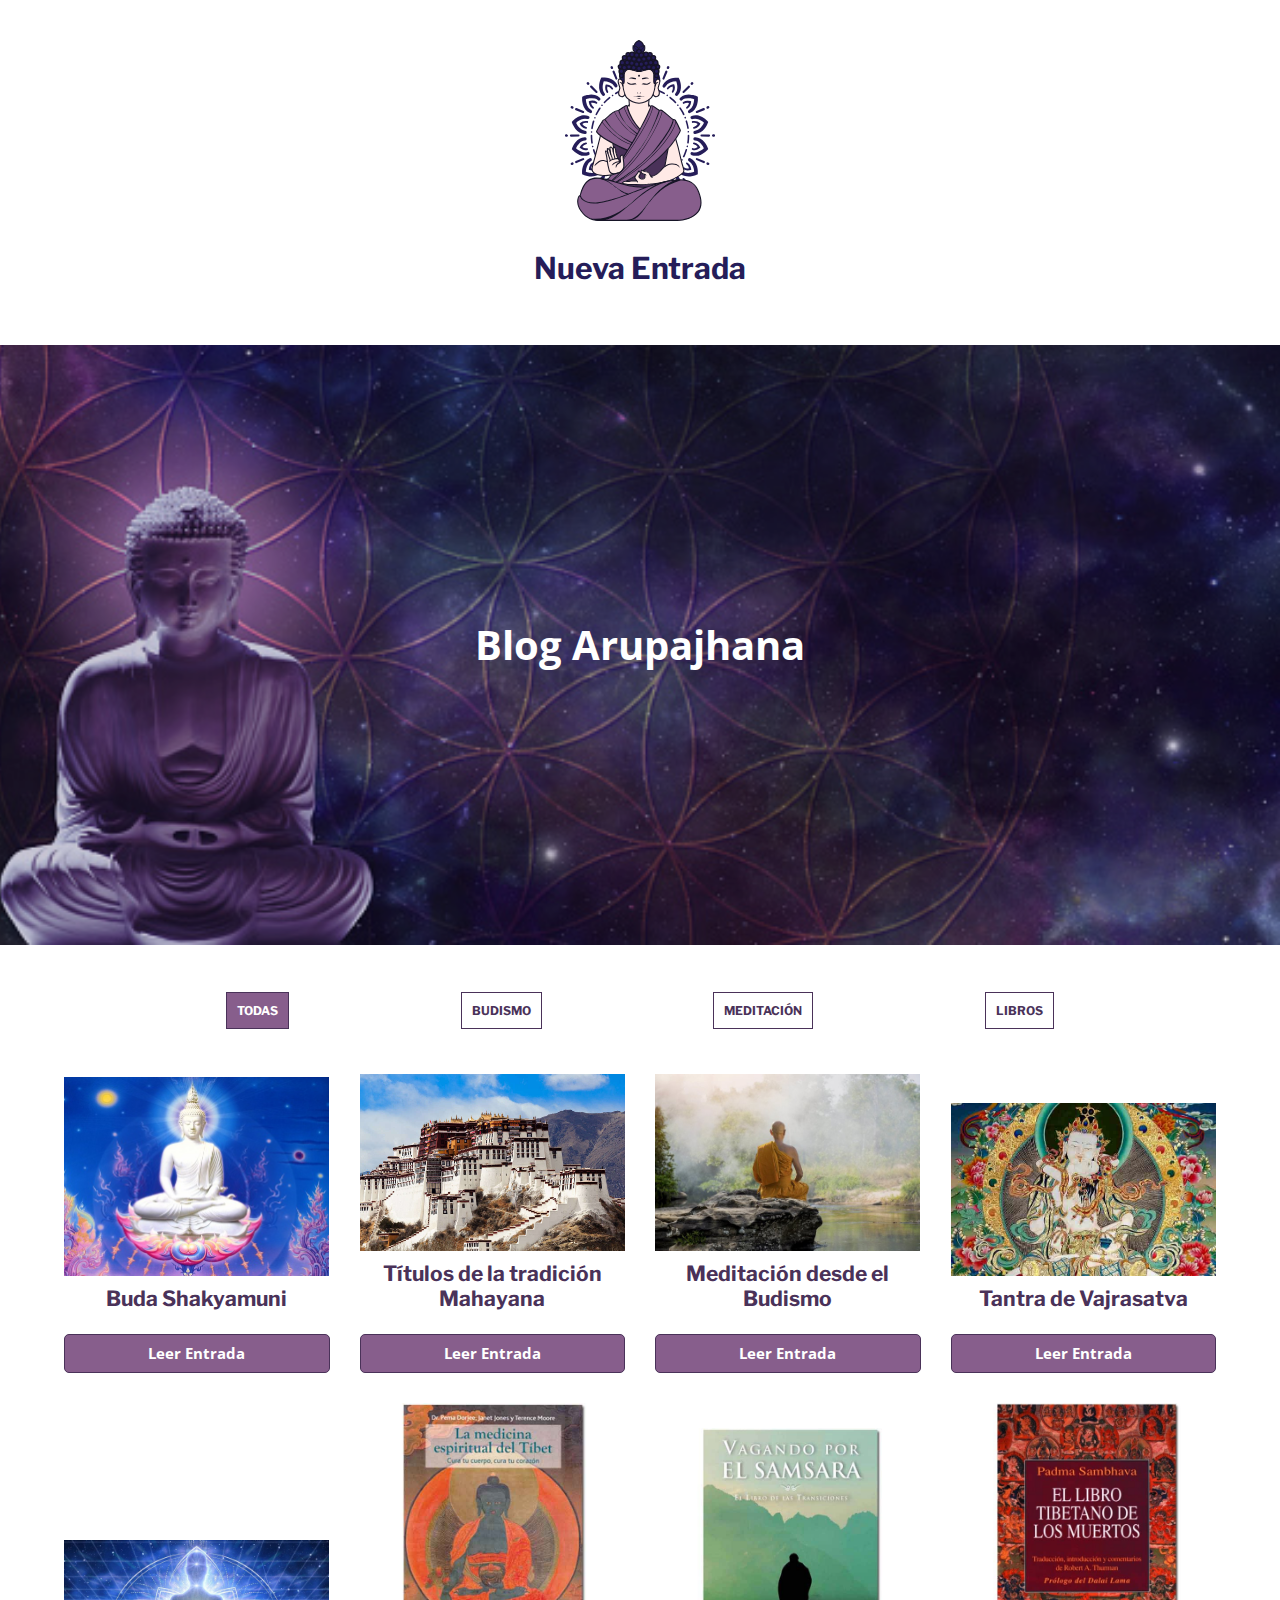
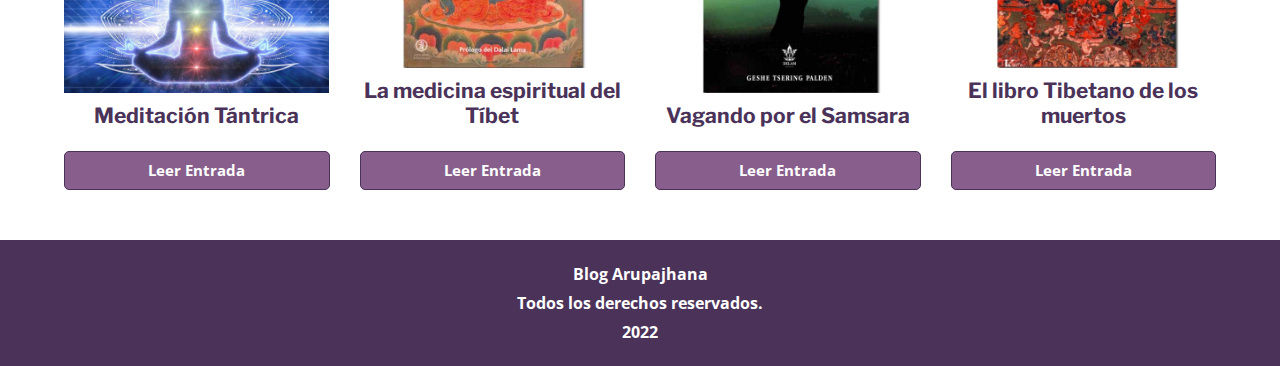
==== commit c0b346aa: "Se agregan los enlaces a las entradas de blog desde la página index.html y los index que corresponde" ====
--- a/index.html
+++ b/index.html
@@ -66,7 +66,7 @@
     
                 <h2 class="entrada__titulo">Buda Shakyamuni</h2>
     
-                <a href="#" class="entrada__enlace">Leer Entrada</a>
+                <a href="html/entradas_blog/entrada1.html" class="entrada__enlace">Leer Entrada</a>
             </div> <!-- /Entrada 1 -->
 
             <!-- Entrada 2 -->
@@ -77,7 +77,7 @@
     
                 <h2 class="entrada__titulo">Títulos de la tradición Mahayana</h2>
     
-                <a href="entrada2.html" class="entrada__enlace">Leer Entrada</a>
+                <a href="html/entradas_blog/entrada2.html" class="entrada__enlace">Leer Entrada</a>
             </div> <!-- /Entrada 2 -->
 
             <!-- Entrada 3 -->
@@ -88,7 +88,7 @@
     
                 <h2 class="entrada__titulo">Meditación desde el Budismo</h2>
     
-                <a href="#" class="entrada__enlace">Leer Entrada</a>
+                <a href="html/entradas_blog/entrada3.html" class="entrada__enlace">Leer Entrada</a>
             </div> <!-- /Entrada 3 -->
 
             <!-- Entrada 4 -->
@@ -99,7 +99,7 @@
     
                 <h2 class="entrada__titulo">Tantra de Vajrasatva</h2>
     
-                <a href="#" class="entrada__enlace">Leer Entrada</a>
+                <a href="html/entradas_blog/entrada4.html" class="entrada__enlace">Leer Entrada</a>
             </div> <!-- /Entrada 4 -->
 
             <!-- Entrada 5 -->
@@ -110,7 +110,7 @@
     
                 <h2 class="entrada__titulo">Meditación Tántrica</h2>
     
-                <a href="#" class="entrada__enlace">Leer Entrada</a>
+                <a href="html/entradas_blog/entrada5.html" class="entrada__enlace">Leer Entrada</a>
             </div> <!-- /Entrada 5 -->
 
             <!-- Entrada 6 -->
@@ -121,7 +121,7 @@
     
                 <h2 class="entrada__titulo">La medicina espiritual del Tíbet</h2>
     
-                <a href="#" class="entrada__enlace">Leer Entrada</a>
+                <a href="html/entradas_blog/entrada6.html" class="entrada__enlace">Leer Entrada</a>
             </div> <!-- /Entrada 6 -->
 
             <!-- Entrada 7 -->
@@ -132,7 +132,7 @@
     
                 <h2 class="entrada__titulo">Vagando por el Samsara</h2>
     
-                <a href="#" class="entrada__enlace">Leer Entrada</a>
+                <a href="html/entradas_blog/entrada7.html" class="entrada__enlace">Leer Entrada</a>
             </div> <!-- /Entrada 7 -->
 
             <!-- Entrada 8 -->
@@ -143,7 +143,7 @@
     
                 <h2 class="entrada__titulo">El libro Tibetano de los muertos</h2>
     
-                <a href="#" class="entrada__enlace">Leer Entrada</a>
+                <a href="html/entradas_blog/entrada8.html" class="entrada__enlace">Leer Entrada</a>
             </div> <!-- /Entrada 8 -->
         </div>
     </main> <!--* /Entradas de Blog *-->
--- a/css/estilos.css
+++ b/css/estilos.css
@@ -63,7 +63,8 @@
     margin: 0 auto 2rem auto;
 }
 
-.header__enlace {
+.header__enlace,
+.header__titulo {
     font-size: 3rem;
     font-family: var(--fuenteTitulo);
     font-weight: 700;
@@ -93,7 +94,7 @@
 
 @media (min-width: 1400px) { 
     .hero__contenido {
-        background-position: right bottom;
+        background-position: right center;
         align-items: center;
     } 
 }
@@ -118,7 +119,9 @@
 }
 
 /** Entradas de Blog **/
-.entradas__contenedor {
+.entradas__contenedor,
+.comentarios__contenedor,
+.dejar-comentario__contenedor {
     max-width: 120rem;
     margin: 0 auto;
     width: 90%;
@@ -156,21 +159,54 @@
     color: var(--blanco);
 }
 
+@media (min-width: 768px) { 
+    .entradas__galeria {
+        display: grid;
+        grid-template-columns: repeat(2, 1fr);
+        gap: 2rem;
+        align-items: end;
+    }
+}
+
+@media (min-width: 992px) { 
+    .entradas__galeria {
+        grid-template-columns: repeat(4, 1fr);
+        justify-items: center;
+        align-items: end;
+        gap: 3rem;
+    }
+}
+
 .entradas__entrada-blog {
     margin-bottom: 3rem;
 }
 
+@media (min-width: 768px) { 
+    .entradas__entrada-blog {
+        margin-bottom: 0;
+    }
+}
+
 .entradas__entrada-blog:last-of-type {
     margin-bottom: 0;
 }
 
+@media (min-width: 768px) { 
+    .entrada__imagen {
+        max-width: 100%;
+        max-height: 100%;
+        overflow: hidden;
+    }
+}
+
 .entrada__titulo {
-    margin: 0;
+    margin-top: 1rem;
     text-align: center;
     color: var(--colorSecundario);
     font-size: 2.1rem;
     font-family: var(--fuenteTitulo);
     font-weight: 700;
+    line-height: 1.2;
 }
 
 .entrada__enlace {
@@ -185,6 +221,137 @@
     color: var(--blanco);
     font-weight: bold;
     font-size: 1.5rem;
+    margin-top: .5rem;
+}
+
+.entrada__texto {
+    margin: 2rem 0;
+}
+
+/** Publicación Entrada **/
+.publicacion {
+    display: flex;
+    justify-content: space-between;
+}
+
+.publicacion__autor,
+.publicacion__fecha {
+    font-weight: bold;
+    font-size: 1.4rem;
+    margin: 0;
+}
+
+.publicacion__autor span,
+.publicacion__fecha span {
+    color: var(--colorSecundario);
+    margin-right: 1rem;
+}
+
+/** Comentarios **/
+.comentario {
+    margin-top: 5rem;
+}
+
+.comentario,
+.publicado,
+.contenido {
+    display: flex;
+    align-items: center;
+    gap: 2rem;
+}
+
+.comentario__imagen,
+.publicado__vacio,
+.contenido__vacio {
+    width: 4rem;
+    height: 4rem;
+}
+
+.comentario__cantidad,
+.publicado__autor,
+.publicado__fecha {
+    font-weight: bold;
+    margin: 0;
+}
+
+.publicado {
+    margin-top: 2rem;
+}
+
+.contenido__texto {
+    margin-top: 2rem;
+    padding: 2rem;
+    border: 1px solid var(--gris);
+}
+
+.dejar-comentario__contenedor {
+    margin-top: 5rem;
+}
+
+.dejar-comentario__titulo {
+    font-size: 2rem;
+    font-family: var(--fuenteTitulo);
+    font-weight: 700;
+    text-align: center;
+    color: var(--colorTitulo);
+    margin: 0;
+}
+
+.formulario {
+    margin-top: 5rem;
+}
+
+.campo {
+    display: flex;
+    margin-bottom: 2rem;
+    align-items: center;
+}
+
+.campo__nombre {
+    font-weight: bold;
+    color: var(--colorSecundario);
+}
+
+.campo--msj {
+    flex-direction: column;
+    align-items: flex-start;
+    margin-bottom: 0;
+}
+
+.campo__nombre {
+    flex-basis: 10rem;
+}
+
+.campo__nombre--msj {
+    flex-basis: 0;
+    margin-bottom: 2rem;
+}
+
+.campo__input {
+    flex: 1;
+    border: 1px solid var(--colorSecundario);
+    padding: 1rem;
+    border-radius: .5rem;
+}
+
+.campo__input--msj {
+    border-radius: 0;
+    width: 100%;
+}
+
+.formulario__btn {
+    text-decoration: none;
+    text-align: center;
+    display: inline-block;
+    width: 100%;
+    padding: 1rem;
+    border-radius: .5rem;
+    border: 1px solid var(--colorSecundario);
+    background-color: var(--colorPrincipal);
+    color: var(--blanco);
+    font-weight: bold;
+    font-size: 1.5rem;
+    margin-top: 2rem;
 }
 
 /** Footer **/
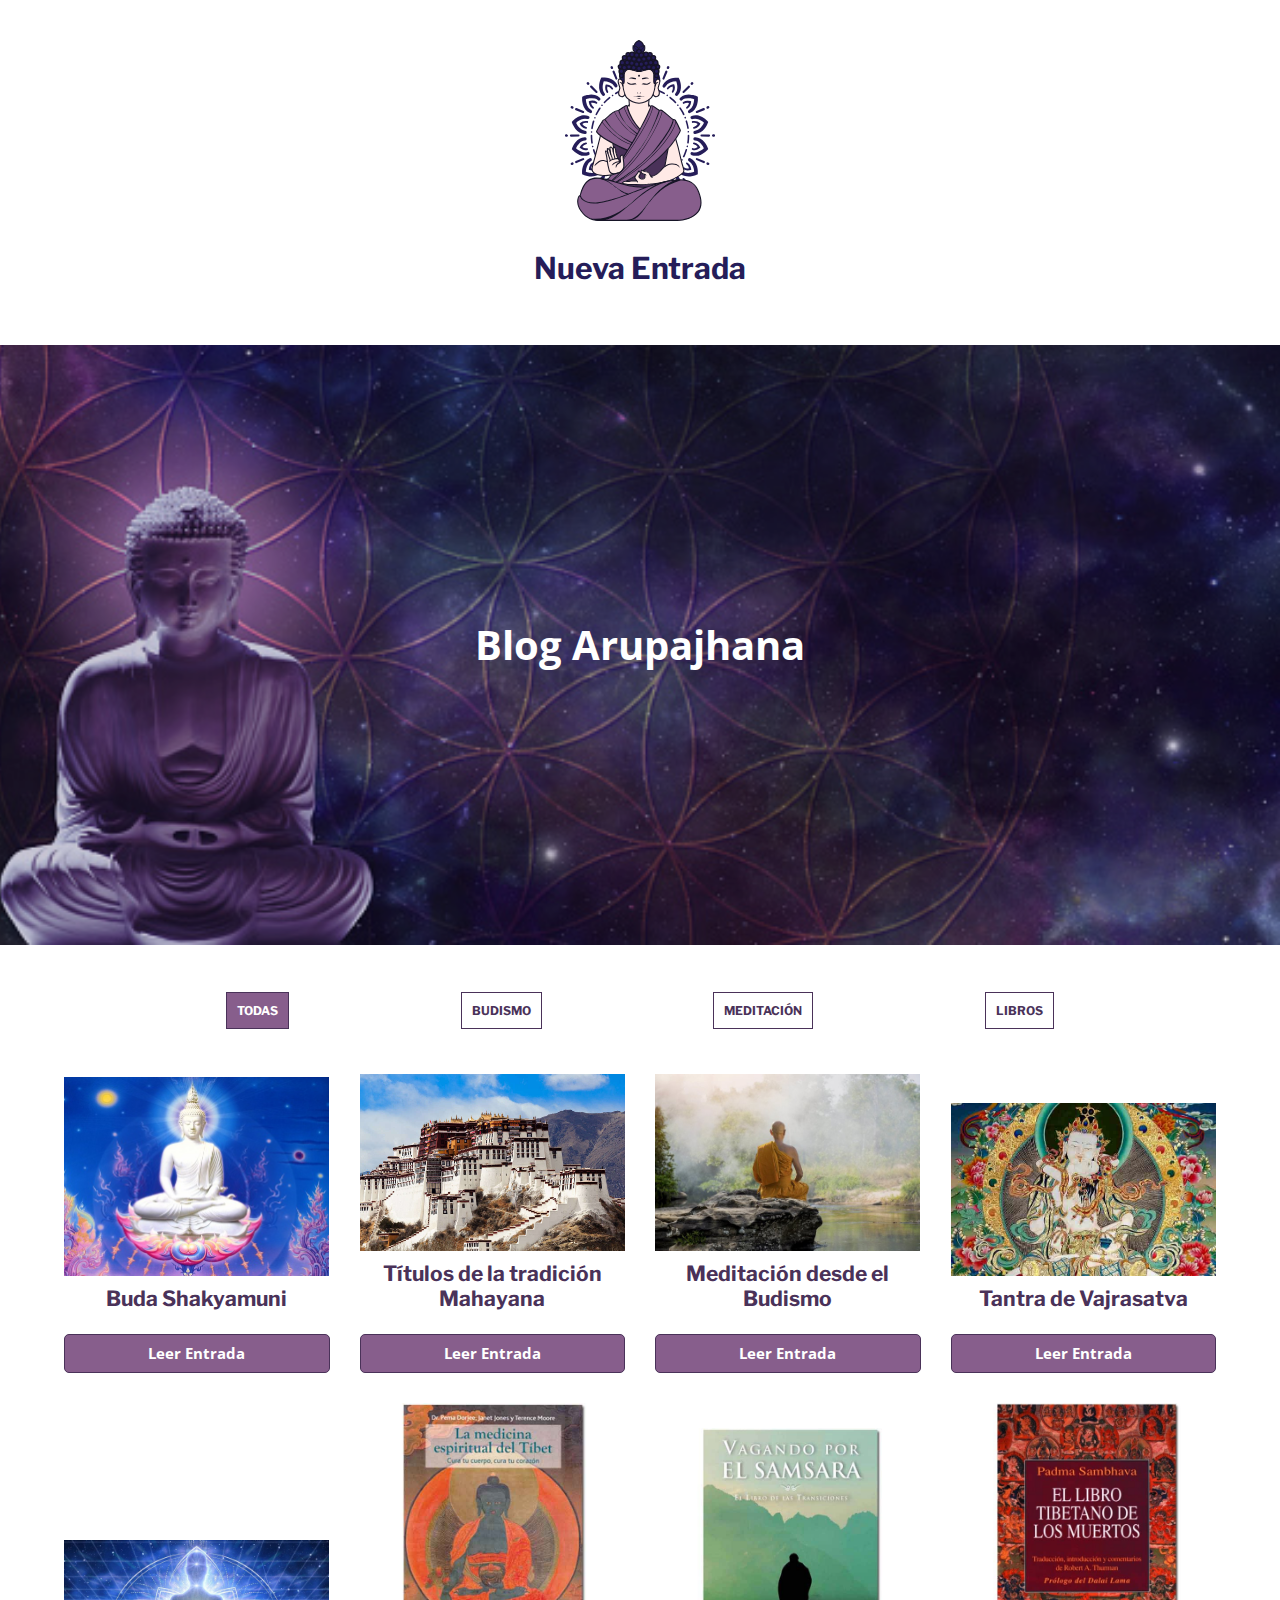
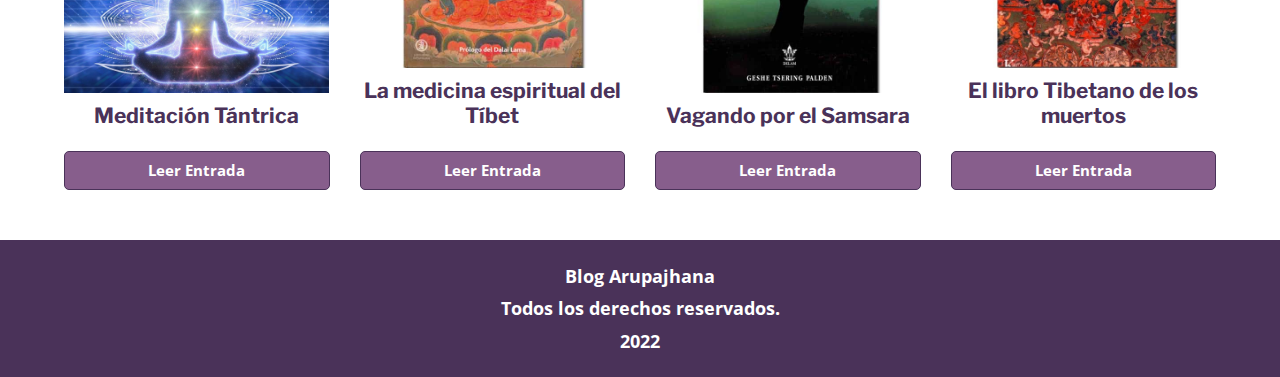
==== commit 8e0960e8: "Se organiza el código de los estilos CSS, se renombran algunas clases y otras son eliminadas. Se da " ====
--- a/index.html
+++ b/index.html
@@ -26,7 +26,7 @@
             <img src="img/Logo_Arupajhana.svg" alt="Logo">
         </div>
 
-        <a href="html/nueva_entrada.html" class="header__enlace">Nueva Entrada</a>
+        <a href="html/nueva_entrada.html" class="header__titulo">Nueva Entrada</a>
     </header><!--* /Header *-->
 
     <!--* Hero *-->
@@ -59,91 +59,91 @@
 
         <div class="entradas__galeria">
             <!-- Entrada 1 -->
-            <div class="entradas__entrada-blog">
+            <div class="entrada__blog">
                 <div class="entrada__imagen">
                     <img src="img/Img_Entrada1.jpg" alt="Imagen Entrada">
                 </div>
     
                 <h2 class="entrada__titulo">Buda Shakyamuni</h2>
     
-                <a href="html/entradas_blog/entrada1.html" class="entrada__enlace">Leer Entrada</a>
+                <a href="html/entradas_blog/entrada1.html" class="entrada__btn">Leer Entrada</a>
             </div> <!-- /Entrada 1 -->
 
             <!-- Entrada 2 -->
-            <div class="entradas__entrada-blog">
+            <div class="entrada__blog">
                 <div class="entrada__imagen">
                     <img src="img/Img_Entrada2.jpg" alt="Imagen Entrada">
                 </div>
     
                 <h2 class="entrada__titulo">Títulos de la tradición Mahayana</h2>
     
-                <a href="html/entradas_blog/entrada2.html" class="entrada__enlace">Leer Entrada</a>
+                <a href="html/entradas_blog/entrada2.html" class="entrada__btn">Leer Entrada</a>
             </div> <!-- /Entrada 2 -->
 
             <!-- Entrada 3 -->
-            <div class="entradas__entrada-blog">
+            <div class="entrada__blog">
                 <div class="entrada__imagen">
                     <img src="img/Img_Entrada3.jpg" alt="Imagen Entrada">
                 </div>
     
                 <h2 class="entrada__titulo">Meditación desde el Budismo</h2>
     
-                <a href="html/entradas_blog/entrada3.html" class="entrada__enlace">Leer Entrada</a>
+                <a href="html/entradas_blog/entrada3.html" class="entrada__btn">Leer Entrada</a>
             </div> <!-- /Entrada 3 -->
 
             <!-- Entrada 4 -->
-            <div class="entradas__entrada-blog">
+            <div class="entrada__blog">
                 <div class="entrada__imagen">
                     <img src="img/Img_Entrada4.jpg" alt="Imagen Entrada">
                 </div>
     
                 <h2 class="entrada__titulo">Tantra de Vajrasatva</h2>
     
-                <a href="html/entradas_blog/entrada4.html" class="entrada__enlace">Leer Entrada</a>
+                <a href="html/entradas_blog/entrada4.html" class="entrada__btn">Leer Entrada</a>
             </div> <!-- /Entrada 4 -->
 
             <!-- Entrada 5 -->
-            <div class="entradas__entrada-blog">
+            <div class="entrada__blog">
                 <div class="entrada__imagen">
                     <img src="img/Img_Entrada5.jpg" alt="Imagen Entrada">
                 </div>
     
                 <h2 class="entrada__titulo">Meditación Tántrica</h2>
     
-                <a href="html/entradas_blog/entrada5.html" class="entrada__enlace">Leer Entrada</a>
+                <a href="html/entradas_blog/entrada5.html" class="entrada__btn">Leer Entrada</a>
             </div> <!-- /Entrada 5 -->
 
             <!-- Entrada 6 -->
-            <div class="entradas__entrada-blog">
+            <div class="entrada__blog">
                 <div class="entrada__imagen">
                     <img src="img/Img_Entrada6.jpg" alt="Imagen Entrada">
                 </div>
     
                 <h2 class="entrada__titulo">La medicina espiritual del Tíbet</h2>
     
-                <a href="html/entradas_blog/entrada6.html" class="entrada__enlace">Leer Entrada</a>
+                <a href="html/entradas_blog/entrada6.html" class="entrada__btn">Leer Entrada</a>
             </div> <!-- /Entrada 6 -->
 
             <!-- Entrada 7 -->
-            <div class="entradas__entrada-blog">
+            <div class="entrada__blog">
                 <div class="entrada__imagen">
                     <img src="img/Img_Entrada7.jpg" alt="Imagen Entrada">
                 </div>
     
                 <h2 class="entrada__titulo">Vagando por el Samsara</h2>
     
-                <a href="html/entradas_blog/entrada7.html" class="entrada__enlace">Leer Entrada</a>
+                <a href="html/entradas_blog/entrada7.html" class="entrada__btn">Leer Entrada</a>
             </div> <!-- /Entrada 7 -->
 
             <!-- Entrada 8 -->
-            <div class="entradas__entrada-blog">
+            <div class="entrada__blog">
                 <div class="entrada__imagen">
                     <img src="img/Img_Entrada8.jpg" alt="Imagen Entrada">
                 </div>
     
                 <h2 class="entrada__titulo">El libro Tibetano de los muertos</h2>
     
-                <a href="html/entradas_blog/entrada8.html" class="entrada__enlace">Leer Entrada</a>
+                <a href="html/entradas_blog/entrada8.html" class="entrada__btn">Leer Entrada</a>
             </div> <!-- /Entrada 8 -->
         </div>
     </main> <!--* /Entradas de Blog *-->
@@ -156,7 +156,5 @@
 
         <p class="footer__texto">2022</p>
     </footer> <!--* /Footer *-->
-
-    
 </body>
 </html>--- a/css/estilos.css
+++ b/css/estilos.css
@@ -48,168 +48,14 @@
     display: block;
 }
 
-/** Header **/
-.header {
-    padding: 4rem 0 0 0;
-    background-color: var(--blanco);
-    display: flex;
-    flex-direction: column;
-    justify-content: center;
-    align-items: center;
-}
-
-.header__logo {
-    width: 15rem;
-    margin: 0 auto 2rem auto;
-}
-
-.header__enlace,
-.header__titulo {
-    font-size: 3rem;
-    font-family: var(--fuenteTitulo);
-    font-weight: 700;
-    text-align: center;
-    color: var(--colorTitulo);
-}
-
-/** Hero **/
-.hero {
-    height: 60rem;
-    margin-top: 5rem;
-}
-
-.hero__contenido {
-    background-image: url(../img/bg_hero.jpg);
-    background-repeat: no-repeat;
-    background-size: cover;
-    background-position: -185px;
-    position: relative;
-    height: 100%;
-    width: 100%;
-    padding: 2rem 0;
-    display: flex;
-    align-items: center;
-    justify-content: center;
-}
-
-@media (min-width: 1400px) { 
-    .hero__contenido {
-        background-position: right center;
-        align-items: center;
-    } 
-}
-
-.hero__contenido::before {
-    content: '';
-    background-color: var(--colorTitulo);
-    position: absolute;
-    top: 0;
-    left: 0;
-    right: 0;
-    bottom: 0;
-    opacity: 0.25;
-}
-
-.hero__heading {
-    color: var(--blanco);
-    text-align: center;
-    line-height: 1.5;
-    font-size: 4rem;
-    z-index: 1;
-}
-
-/** Entradas de Blog **/
-.entradas__contenedor,
-.comentarios__contenedor,
-.dejar-comentario__contenedor {
+[class*="__contenedor"] {
     max-width: 120rem;
     margin: 0 auto;
     width: 90%;
     background-color: var(--blanco);
 }
 
-.filtros {
-    margin: 5rem 0;
-    padding: 0;
-    list-style: none;
-    display: flex;
-    justify-content: space-evenly;
-    align-items: center;
-    gap: 1rem;
-}
-
-.filtros__link {
-    font-size: 1.2rem;
-    font-family: var(--fuenteTitulo);
-    font-weight: 700;
-    color: var(--colorSecundario);
-    text-transform: uppercase;
-    border: 1px solid var(--colorSecundario);
-    padding: 1rem;
-    cursor: pointer;
-}
-
-.filtros__link:hover {
-    background-color: var(--colorPrincipal);
-    color: var(--blanco);
-}
-
-.filtros__link--activo {
-    background-color: var(--colorPrincipal);
-    color: var(--blanco);
-}
-
-@media (min-width: 768px) { 
-    .entradas__galeria {
-        display: grid;
-        grid-template-columns: repeat(2, 1fr);
-        gap: 2rem;
-        align-items: end;
-    }
-}
-
-@media (min-width: 992px) { 
-    .entradas__galeria {
-        grid-template-columns: repeat(4, 1fr);
-        justify-items: center;
-        align-items: end;
-        gap: 3rem;
-    }
-}
-
-.entradas__entrada-blog {
-    margin-bottom: 3rem;
-}
-
-@media (min-width: 768px) { 
-    .entradas__entrada-blog {
-        margin-bottom: 0;
-    }
-}
-
-.entradas__entrada-blog:last-of-type {
-    margin-bottom: 0;
-}
-
-@media (min-width: 768px) { 
-    .entrada__imagen {
-        max-width: 100%;
-        max-height: 100%;
-        overflow: hidden;
-    }
-}
-
-.entrada__titulo {
-    margin-top: 1rem;
-    text-align: center;
-    color: var(--colorSecundario);
-    font-size: 2.1rem;
-    font-family: var(--fuenteTitulo);
-    font-weight: 700;
-    line-height: 1.2;
-}
-
-.entrada__enlace {
+[class*="__btn"] {
     text-decoration: none;
     text-align: center;
     display: inline-block;
@@ -224,21 +70,243 @@
     margin-top: .5rem;
 }
 
+/** Header **/
+.header {
+    padding: 4rem 0 0 0;
+    background-color: var(--blanco);
+    display: flex;
+    flex-direction: column;
+    justify-content: center;
+    align-items: center;
+}
+
+.header__logo {
+    width: 15rem;
+    margin: 0 auto 2rem auto;
+}
+
+.header__titulo {
+    font-size: 3rem;
+    font-family: var(--fuenteTitulo);
+    font-weight: 700;
+    text-align: center;
+    color: var(--colorTitulo);
+}
+
+/**===== INDEX =====**/
+/** Hero **/
+.hero {
+    height: 60rem;
+    margin-top: 5rem;
+}
+
+.hero__contenido {
+    background-image: url(../img/bg_hero.jpg);
+    background-repeat: no-repeat;
+    background-size: cover;
+    background-position: -185px;
+    position: relative;
+    height: 100%;
+    width: 100%;
+    padding: 2rem 0;
+    display: flex;
+    align-items: center;
+    justify-content: center;
+}
+
+@media (min-width: 1400px) { 
+    .hero__contenido {
+        background-position: right center;
+        align-items: center;
+    } 
+}
+
+.hero__contenido::before {
+    content: '';
+    background-color: var(--colorTitulo);
+    position: absolute;
+    top: 0;
+    left: 0;
+    right: 0;
+    bottom: 0;
+    opacity: 0.25;
+}
+
+.hero__heading {
+    color: var(--blanco);
+    text-align: center;
+    line-height: 1.5;
+    font-size: 4rem;
+    z-index: 1;
+}
+
+/** Filtros **/
+.filtros {
+    margin: 5rem 0;
+    padding: 0;
+    list-style: none;
+    display: flex;
+    justify-content: space-evenly;
+    align-items: center;
+    gap: 1rem;
+}
+
+.filtros__link {
+    font-size: 1.2rem;
+    font-family: var(--fuenteTitulo);
+    font-weight: 700;
+    color: var(--colorSecundario);
+    text-transform: uppercase;
+    border: 1px solid var(--colorSecundario);
+    padding: 1rem;
+    cursor: pointer;
+}
+
+.filtros__link:hover {
+    background-color: var(--colorPrincipal);
+    color: var(--blanco);
+}
+
+.filtros__link--activo {
+    background-color: var(--colorPrincipal);
+    color: var(--blanco);
+}
+
+/** Entradas de blog **/
+@media (min-width: 768px) { 
+    .entradas__galeria {
+        display: grid;
+        grid-template-columns: repeat(2, 1fr);
+        gap: 2rem;
+        align-items: end;
+    }
+}
+
+@media (min-width: 992px) { 
+    .entradas__galeria {
+        grid-template-columns: repeat(4, 1fr);
+        justify-items: center;
+        align-items: end;
+        gap: 3rem;
+    }
+}
+
+.entrada__blog {
+    margin-bottom: 3rem;
+}
+
+@media (min-width: 768px) { 
+    .entrada__blog {
+        margin-bottom: 0;
+    }
+}
+
+.entrada__blog:last-of-type {
+    margin-bottom: 0;
+}
+
+@media (min-width: 768px) { 
+    .entrada__imagen {
+        max-width: 100%;
+        max-height: 100%;
+        overflow: hidden;
+    }
+}
+
+.entrada__titulo {
+    margin-top: 1rem;
+    text-align: center;
+    color: var(--colorSecundario);
+    font-size: 2.1rem;
+    font-family: var(--fuenteTitulo);
+    font-weight: 700;
+    line-height: 1.2;
+}
+
+/**===== ENTRADA DE BLOG =====**/
+/** Contenido **/
+@media (min-width: 768px) { 
+    .entrada__grid {
+        display: grid;
+        grid-template-columns: repeat(2, 1fr);
+        column-gap: 2rem;
+        align-items: center;
+    } 
+}
+
+@media (min-width: 992px) { 
+    .entrada__grid {
+        grid-template-columns: 25% 75%;
+        column-gap: 5rem;
+    } 
+
+    .entrada__imagen {
+        grid-row: 1 / 6;
+    }
+}
+
 .entrada__texto {
     margin: 2rem 0;
-}
-
-/** Publicación Entrada **/
+    font-size: 1.2rem;
+    line-height: 2.2;
+}
+
+@media (min-width: 768px) { 
+    .entrada__texto {
+        margin: 1rem 0;
+        font-size: 1.4rem;
+    }
+
+    .entrada__texto--columna {
+        grid-column: 1 / 3;
+    }
+}
+
+@media (min-width: 992px) { 
+    .entrada__texto {
+        grid-column: 2 / 3;
+        font-size: 1.6rem;
+        line-height: 2;
+    }
+}
+
+/** Publicación **/
 .publicacion {
     display: flex;
     justify-content: space-between;
+}
+
+@media (min-width: 768px) { 
+    .publicacion {
+        grid-column: 1 / 3;
+    }
+}
+
+@media (min-width: 992px) { 
+    .publicacion {
+        grid-column: 2 / 3;
+    }
 }
 
 .publicacion__autor,
 .publicacion__fecha {
     font-weight: bold;
-    font-size: 1.4rem;
+    font-size: 1.2rem;
     margin: 0;
+}
+
+@media (min-width: 768px) { 
+    .publicacion__autor,
+    .publicacion__fecha {
+        font-size: 1.4rem;
+    }
+}
+
+@media (min-width: 992px) { 
+    .publicacion__autor,
+    .publicacion__fecha {
+        font-size: 1.6rem;
+    }
 }
 
 .publicacion__autor span,
@@ -248,7 +316,34 @@
 }
 
 /** Comentarios **/
-.comentario {
+/* Comentarios publicados */
+@media (min-width: 768px) { 
+    .comentarios__grid{
+        display: grid;
+        grid-template-columns: repeat(2, 1fr);
+        align-items: flex-start;
+    }
+}
+
+@media (min-width: 992px) { 
+    .comentarios__grid {
+        margin: 0 auto;
+    }
+}
+
+@media (min-width: 1400px) { 
+    .comentarios__grid {
+        max-width: 80%;
+    }
+}
+
+@media (min-width: 1900px) { 
+    .comentarios__grid {
+        max-width: 55%;
+    }
+}
+
+.comentarios {
     margin-top: 5rem;
 }
 
@@ -271,7 +366,24 @@
 .publicado__autor,
 .publicado__fecha {
     font-weight: bold;
+    font-size: 1.2rem;
     margin: 0;
+}
+
+@media (min-width: 768px) { 
+    .comentario__cantidad,
+    .publicado__autor,
+    .publicado__fecha {
+        font-size: 1.4rem;
+    }
+}
+
+@media (min-width: 992px) { 
+    .comentario__cantidad,
+    .publicado__autor,
+    .publicado__fecha {
+        font-size: 1.6rem;
+    }
 }
 
 .publicado {
@@ -279,12 +391,26 @@
 }
 
 .contenido__texto {
+    font-size: 1.2rem;
     margin-top: 2rem;
     padding: 2rem;
     border: 1px solid var(--gris);
 }
 
-.dejar-comentario__contenedor {
+@media (min-width: 768px) { 
+    .contenido__texto {
+        font-size: 1.4rem;
+    }
+}
+
+@media (min-width: 992px) { 
+    .contenido__texto {
+        font-size: 1.6rem;
+    }
+}
+
+/* Dejar comentario */
+.dejar-comentario {
     margin-top: 5rem;
 }
 
@@ -307,22 +433,31 @@
     align-items: center;
 }
 
+.campo--cmt {
+    flex-direction: column;
+    align-items: flex-start;
+    margin-bottom: 0;
+}
+
+@media (min-width: 768px) { 
+    .campo--cmt {
+        grid-column: 1 / 3;
+    }
+}
+
+@media (min-width: 1024px) { 
+    .campo--cmt {
+        grid-column: 1 / 4;
+    }
+}
+
 .campo__nombre {
     font-weight: bold;
     color: var(--colorSecundario);
-}
-
-.campo--msj {
-    flex-direction: column;
-    align-items: flex-start;
-    margin-bottom: 0;
-}
-
-.campo__nombre {
     flex-basis: 10rem;
 }
 
-.campo__nombre--msj {
+.campo__nombre--cmt {
     flex-basis: 0;
     margin-bottom: 2rem;
 }
@@ -334,24 +469,70 @@
     border-radius: .5rem;
 }
 
-.campo__input--msj {
+.campo__input--cmt {
     border-radius: 0;
     width: 100%;
 }
 
 .formulario__btn {
-    text-decoration: none;
-    text-align: center;
+    padding: 1rem;
+    margin-top: 2rem;
+}
+
+/**===== NUEVA ENTRADA DE BLOG =====**/
+@media (min-width: 768px) { 
+    .formulario__entrada {
+        display: grid;
+        grid-template-columns: repeat(2, 50%);
+        column-gap: 2rem;
+    }
+}
+
+@media (min-width: 1024px) { 
+    .formulario__entrada {
+        grid-template-columns: repeat(3, 33.33%);
+    }
+}
+
+.campo__input--img {
+    position: relative;
+}
+
+.campo__input--img::before {
+    background-color: var(--colorPrincipal);
+    color: white;
+    display: flex;
+    justify-content: center;
+    align-items: center;
+    border-radius: 3px;
+    content: 'Examinar'; 
+    position: absolute;
+    left: 0;
+    right: 0;
+    top: 0;
+    bottom: 0;
+}
+
+.campo__input--file {
+    opacity: 0;
+    width: 20rem;
+    height: 2rem;
     display: inline-block;
-    width: 100%;
-    padding: 1rem;
-    border-radius: .5rem;
-    border: 1px solid var(--colorSecundario);
-    background-color: var(--colorPrincipal);
-    color: var(--blanco);
-    font-weight: bold;
-    font-size: 1.5rem;
-    margin-top: 2rem;
+}
+
+@media (min-width: 768px) { 
+    .formulario__publicar {
+        max-width: 50%;
+        margin: 0 auto;
+    }
+}
+
+@media (min-width: 1024px) { 
+    .formulario__publicar,
+    .formulario__comentar {
+        max-width: 20%;
+        margin: 0;
+    }
 }
 
 /** Footer **/
@@ -365,5 +546,12 @@
     margin: 0;
     text-align: center;
     font-weight: bold;
+    font-size: 1.4rem;
     color: var(--blanco);
+}
+
+@media (min-width: 992px) { 
+    .footer__texto {
+        font-size: 1.8rem;
+    }
 }